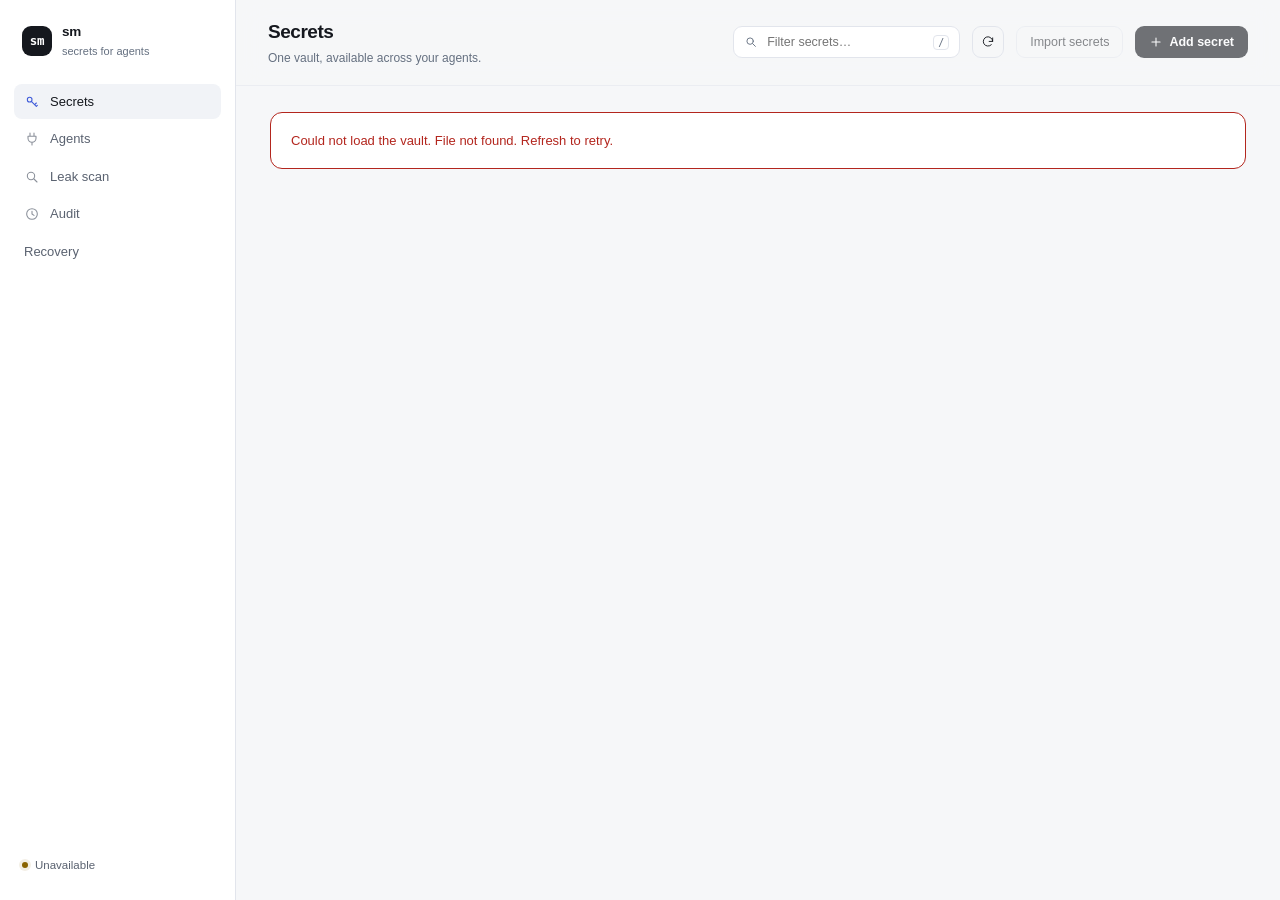
==== internal/uiserver/ui/index.html @ 0ff7f7df "Add editable import review, safe conflicts, group management and local recovery - import review edit" ====
<!doctype html>
<html lang="en">
<head>
<meta charset="utf-8">
<meta name="viewport" content="width=device-width, initial-scale=1">
<meta name="color-scheme" content="dark light">
<meta name="theme-color" media="(prefers-color-scheme: light)" content="#f6f7f9">
<meta name="theme-color" media="(prefers-color-scheme: dark)" content="#0b0d11">
<meta name="description" content="sm — local secrets for AI agents">
<title>sm — secrets for agents</title>
<style>
  :root {
    color-scheme: dark light;
    --bg: #0b0d11;
    --bg-elev: #0f1217;
    --panel: #12151b;
    --panel-2: #171b23;
    --line: #232936;
    --line-soft: #1a1f29;
    --text: #e8ebf1;
    --text-2: #a3abb9;
    --text-3: #8792a3;
    --accent: #9db7ff;
    --accent-soft: rgba(157, 183, 255, .10);
    --ink: #eef1f6;
    --ink-text: #0b0d11;
    --ok: #6fcf97;
    --ok-soft: rgba(111, 207, 151, .12);
    --warn: #e5c07b;
    --warn-soft: rgba(229, 192, 123, .12);
    --err: #ef8b8b;
    --err-soft: rgba(239, 139, 139, .12);
    --shadow: 0 28px 90px rgba(0, 0, 0, .5);
    --shadow-menu: 0 10px 28px rgba(0, 0, 0, .45);
    --radius-lg: 16px;
    --radius-md: 10px;
    --radius-sm: 7px;
    --sans: -apple-system, BlinkMacSystemFont, "SF Pro Text", "Segoe UI", Inter, sans-serif;
    --mono: ui-monospace, "SF Mono", SFMono-Regular, Menlo, monospace;
  }
  @media (prefers-color-scheme: light) {
    :root {
      --bg: #f6f7f9;
      --bg-elev: #ffffff;
      --panel: #ffffff;
      --panel-2: #f1f3f7;
      --line: #e2e5ec;
      --line-soft: #ebedf2;
      --text: #15181e;
      --text-2: #5a6270;
      --text-3: #657080;
      --accent: #3f5bd9;
      --accent-soft: rgba(63, 91, 217, .08);
      --ink: #15181e;
      --ink-text: #ffffff;
      --ok: #1c7c48;
      --ok-soft: rgba(28, 124, 72, .10);
      --warn: #8a6400;
      --warn-soft: rgba(138, 100, 0, .10);
      --err: #b3261e;
      --err-soft: rgba(179, 38, 30, .08);
      --shadow: 0 28px 90px rgba(15, 23, 42, .16);
      --shadow-menu: 0 8px 22px rgba(15, 23, 42, .12);
    }
  }
  * { box-sizing: border-box; }
  [hidden] { display: none !important; }
  html, body { height: 100%; }
  body {
    margin: 0;
    background: var(--bg);
    color: var(--text);
    font: 13px/1.5 var(--sans);
    -webkit-font-smoothing: antialiased;
    text-rendering: optimizeLegibility;
  }
  button, input, select { font: inherit; }
  :focus-visible { outline: 2px solid var(--accent); outline-offset: 2px; border-radius: 6px; }
  .skip {
    position: fixed; left: 12px; top: -48px; z-index: 100;
    background: var(--ink); color: var(--ink-text); padding: 8px 12px; border-radius: 8px;
    font-size: 12px; text-decoration: none; transition: top .15s ease;
  }
  .skip:focus { top: 12px; }

  /* shell */
  .app { display: grid; grid-template-columns: 236px minmax(0, 1fr); min-height: 100dvh; }
  .rail {
    position: sticky; top: 0; height: 100dvh;
    display: flex; flex-direction: column; gap: 22px;
    padding: 20px 14px; border-right: 1px solid var(--line);
    background: var(--bg-elev);
  }
  .brand { display: flex; align-items: center; gap: 10px; padding: 2px 8px; }
  .mark {
    width: 30px; height: 30px; border-radius: 9px; flex: none;
    background: var(--ink); color: var(--ink-text);
    display: grid; place-items: center; font: 600 12.5px/1 var(--mono); letter-spacing: -0.02em;
  }
  .brand-name { font-size: 13.5px; font-weight: 600; letter-spacing: -0.015em; }
  .brand-sub { margin-top: 1px; font-size: 11px; color: var(--text-3); }
  nav { display: flex; flex-direction: column; gap: 2px; }
  .nav-item {
    display: flex; align-items: center; gap: 10px; width: 100%;
    padding: 8px 10px; border: 0; border-radius: 8px;
    background: transparent; color: var(--text-2);
    font-size: 13px; text-align: left; cursor: pointer;
    transition: background .14s ease, color .14s ease;
  }
  .nav-item svg { width: 16px; height: 16px; flex: none; opacity: .7; }
  .nav-item:hover { background: var(--panel-2); color: var(--text); }
  .nav-item.active { background: var(--panel-2); color: var(--text); }
  .nav-item.active svg { opacity: 1; color: var(--accent); }
  .nav-count { margin-left: auto; font: 10.5px var(--mono); color: var(--text-3); font-variant-numeric: tabular-nums; }
  .rail-foot { margin-top: auto; display: flex; flex-direction: column; gap: 6px; padding: 0 8px; }
  .status-line { display: flex; align-items: center; gap: 7px; font-size: 11.5px; color: var(--text-2); }
  .dot { width: 6px; height: 6px; border-radius: 50%; flex: none; }
  .dot.ok { background: var(--ok); box-shadow: 0 0 0 3px var(--ok-soft); }
  .dot.warn { background: var(--warn); box-shadow: 0 0 0 3px var(--warn-soft); }
  .path { font: 10.5px var(--mono); color: var(--text-3); overflow: hidden; text-overflow: ellipsis; white-space: nowrap; }

  .main { min-width: 0; display: flex; flex-direction: column; }
  .topbar {
    position: sticky; top: 0; z-index: 20;
    display: flex; align-items: center; gap: 12px;
    padding: 18px 32px; border-bottom: 1px solid var(--line-soft);
    background: rgba(11, 13, 17, .82); backdrop-filter: blur(14px);
  }
  @media (prefers-color-scheme: light) {
    .topbar { background: rgba(246, 247, 249, .86); }
  }
  .headings h1 { margin: 0; font-size: 19px; font-weight: 650; letter-spacing: -0.025em; }
  .headings p { margin: 2px 0 0; font-size: 12px; color: var(--text-3); }
  .spacer { flex: 1; }
  .search {
    display: flex; align-items: center; gap: 7px;
    min-width: 200px; height: 32px; padding: 0 10px;
    border: 1px solid var(--line); border-radius: 9px; background: var(--panel);
    color: var(--text-3);
  }
  .search svg { width: 14px; height: 14px; flex: none; }
  .search input { width: 100%; border: 0; outline: none; background: transparent; color: var(--text); font-size: 12.5px; }
  .search kbd {
    font: 10px var(--mono); color: var(--text-3);
    border: 1px solid var(--line); border-radius: 4px; padding: 1px 4px;
  }
  .btn {
    display: inline-flex; align-items: center; justify-content: center; gap: 6px;
    height: 32px; padding: 0 13px;
    border: 1px solid var(--line); border-radius: 9px;
    background: var(--panel); color: var(--text);
    font-size: 12.5px; font-weight: 500; white-space: nowrap; cursor: pointer;
    transition: background .14s ease, border-color .14s ease, opacity .14s ease, transform .06s ease;
  }
  .btn svg { width: 14px; height: 14px; }
  .btn:hover { border-color: var(--text-3); }
  .btn:active { transform: translateY(1px); }
  .btn.primary { background: var(--ink); color: var(--ink-text); border-color: transparent; font-weight: 600; }
  .btn.primary:hover { opacity: .9; border-color: transparent; }
  .btn.ghost { background: transparent; }
  .btn.small { height: 26px; padding: 0 9px; font-size: 11.5px; border-radius: 7px; }
  .btn.icon { width: 32px; padding: 0; }
  .btn:disabled { opacity: .5; cursor: default; transform: none; }
  .btn.primary:disabled { opacity: .6; }

  .view { width: 100%; max-width: 1040px; margin: 0 auto; padding: 26px 32px 64px; }

  /* secrets */
  .list {
    list-style: none; margin: 0; padding: 0;
    display: flex; flex-direction: column;
    border: 1px solid var(--line); border-radius: var(--radius-lg);
    background: var(--panel);
  }
  .list > :first-child { border-top-left-radius: var(--radius-lg); border-top-right-radius: var(--radius-lg); }
  .list > :last-child { border-bottom-left-radius: var(--radius-lg); border-bottom-right-radius: var(--radius-lg); }
  .secret {
    display: grid; grid-template-columns: 8px minmax(0, 1fr) auto auto;
    align-items: center; gap: 14px;
    padding: 12px 16px; border-bottom: 1px solid var(--line-soft);
    transition: background .12s ease;
  }
  .secret:last-child { border-bottom: 0; }
  .secret:hover { background: var(--panel-2); }
  .secret-main { min-width: 0; }
  .secret-name {
    font: 500 12.5px var(--mono); letter-spacing: -0.01em;
    overflow: hidden; text-overflow: ellipsis; white-space: nowrap;
  }
  .chips { display: flex; gap: 6px; }
  .chip {
    display: inline-flex; align-items: center; height: 20px; padding: 0 7px;
    border: 1px solid var(--line); border-radius: 6px;
    font-size: 10.5px; color: var(--text-2); white-space: nowrap;
  }
  .chip.transport { font-family: var(--mono); }
  .chip.warn { color: var(--warn); border-color: var(--warn); background: var(--warn-soft); }
  .row-menu { position: relative; justify-self: end; }
  .row-menu > summary {
    display: grid; place-items: center; width: 26px; height: 26px;
    border: 1px solid transparent; border-radius: 7px;
    color: var(--text-3); cursor: pointer; list-style: none;
  }
  .row-menu > summary::-webkit-details-marker { display: none; }
  .row-menu > summary:hover, .row-menu[open] > summary {
    color: var(--text); border-color: var(--line); background: var(--panel);
  }
  .row-menu > summary:focus-visible { outline: 2px solid var(--accent); outline-offset: 2px; }
  .row-menu .menu {
    position: absolute; right: 0; top: calc(100% + 6px); z-index: 5;
    display: flex; flex-direction: column; min-width: 176px; padding: 4px;
    background: var(--panel); border: 1px solid var(--line);
    border-radius: 10px; box-shadow: var(--shadow-menu);
  }
  .row-menu .menu button {
    padding: 7px 10px; border: 0; border-radius: 6px; text-align: left;
    background: transparent; color: var(--text); font-size: 12.5px; cursor: pointer;
  }
  .row-menu .menu button:hover { background: var(--panel-2); }
  .row-menu .menu button:focus-visible { outline: 2px solid var(--accent); outline-offset: -2px; }

  /* empty states */
  .empty {
    border: 1px dashed var(--line); border-radius: var(--radius-lg);
    padding: 56px 24px; text-align: center; color: var(--text-2);
    background: color-mix(in srgb, var(--panel) 50%, transparent);
  }
  .empty svg { width: 30px; height: 30px; color: var(--text-3); margin-bottom: 12px; }
  .empty h2 { margin: 0 0 6px; font-size: 15px; letter-spacing: -0.015em; color: var(--text); }
  .empty p { max-width: 46ch; margin: 0 auto 16px; font-size: 12.5px; color: var(--text-3); }
  .empty code {
    display: inline-block; padding: 6px 10px;
    font: 11.5px var(--mono); color: var(--text-2);
    background: var(--panel-2); border: 1px solid var(--line); border-radius: 7px;
  }
  .empty .btn { margin-left: 8px; }
  .empty-inline { padding: 28px 20px; text-align: center; }
  .empty-inline h3 { margin: 0 0 4px; font-size: 13px; }
  .empty-inline p { margin: 0; font-size: 12px; color: var(--text-3); }

  /* panels (agents / scan) */
  .panel { border: 1px solid var(--line); border-radius: var(--radius-lg); background: var(--panel); overflow: hidden; }
  .panel-head { display: flex; align-items: flex-start; gap: 16px; padding: 18px 20px; border-bottom: 1px solid var(--line-soft); }
  .panel-head h2 { margin: 0; font-size: 14px; letter-spacing: -0.015em; }
  .panel-head p { max-width: 56ch; margin: 3px 0 0; font-size: 12px; color: var(--text-3); }
  .panel-head .right { margin-left: auto; display: flex; align-items: center; gap: 8px; }
  .agent { display: flex; align-items: center; gap: 12px; padding: 12px 20px; border-bottom: 1px solid var(--line-soft); }
  .agent:last-child { border-bottom: 0; }
  .agent-mark {
    width: 28px; height: 28px; border-radius: 8px; flex: none;
    display: grid; place-items: center;
    background: var(--panel-2); border: 1px solid var(--line);
    font: 600 10.5px var(--mono); color: var(--text-2);
  }
  .agent-mark.logo { border-color: transparent; }
  .agent-mark.logo svg { width: 15px; height: 15px; display: block; }
  .agent-name { font: 500 12.5px var(--mono); }
  .agent-detail { margin-top: 1px; font-size: 11.5px; color: var(--text-3); }
  .agent-status { margin-left: auto; font-size: 11.5px; color: var(--text-3); }
  .agent-status.ok { color: var(--ok); }
  .agent-status.err { color: var(--err); }

  .scan-controls { display: flex; align-items: center; gap: 14px; padding: 16px 20px; }
  .switch { display: inline-flex; align-items: center; gap: 8px; font-size: 12px; color: var(--text-2); cursor: pointer; }
  .switch input { accent-color: var(--accent); }
  .hint { font-size: 11.5px; color: var(--text-3); }
  .scan-controls .btn { margin-left: auto; }
  .scan-out {
    margin: 0 20px 20px; padding: 14px 16px; max-height: 420px; overflow: auto;
    background: var(--bg); border: 1px solid var(--line); border-radius: var(--radius-md);
    font: 11.5px/1.6 var(--mono); color: var(--text-2); white-space: pre-wrap;
  }
  .badge { font-size: 10.5px; padding: 1px 7px; border-radius: 6px; border: 1px solid var(--line); color: var(--text-3); }
  .badge.ok { color: var(--ok); border-color: var(--ok); background: var(--ok-soft); }
  .badge.err { color: var(--err); border-color: var(--err); background: var(--err-soft); }

  /* audit */
  .audit { border: 1px solid var(--line); border-radius: var(--radius-lg); background: var(--panel); overflow: hidden; }
  .audit-row {
    display: grid; grid-template-columns: 62px 76px minmax(110px, .7fr) minmax(0, 1.5fr); gap: 14px;
    align-items: center; padding: 11px 16px; border-bottom: 1px solid var(--line-soft);
  }
  .audit-row:last-child { border-bottom: 0; }
  .audit-head {
    display: grid; grid-template-columns: 62px 76px minmax(110px, .7fr) minmax(0, 1.5fr); gap: 14px;
    padding: 9px 16px; border-bottom: 1px solid var(--line-soft);
    font: 600 10px var(--mono); letter-spacing: .05em; text-transform: uppercase; color: var(--text-3);
  }
  .audit-time { font: 10.5px var(--mono); color: var(--text-3); }
  .audit-action { font: 10.5px var(--mono); color: var(--text-2); }
  .audit-secrets { font: 11px var(--mono); color: var(--text); overflow: hidden; text-overflow: ellipsis; white-space: nowrap; }
  .audit-cmd { font: 11.5px var(--mono); color: var(--text-2); overflow: hidden; text-overflow: ellipsis; white-space: nowrap; }

  /* sheet */
  .scrim { position: fixed; inset: 0; z-index: 40; background: rgba(4, 6, 10, .55); backdrop-filter: blur(2px); opacity: 0; transition: opacity .18s ease; }
  .scrim.open { opacity: 1; }
  .sheet {
    overscroll-behavior: contain;
    position: fixed; top: 0; right: 0; bottom: 0; z-index: 50;
    width: min(430px, 100vw);
    display: flex; flex-direction: column;
    background: var(--bg-elev); border-left: 1px solid var(--line);
    box-shadow: var(--shadow);
    transform: translateX(100%);
    transition: transform .22s cubic-bezier(.2, .8, .2, 1);
  }
  .sheet.open { transform: translateX(0); }
  .sheet-head { display: flex; align-items: flex-start; gap: 12px; padding: 22px 24px 16px; border-bottom: 1px solid var(--line-soft); }
  .sheet-head h2 { margin: 0; font-size: 16px; letter-spacing: -0.02em; }
  .sheet-head p { margin: 3px 0 0; font-size: 12px; color: var(--text-3); }
  .sheet-head .btn { margin-left: auto; }
  form { display: flex; flex-direction: column; gap: 16px; padding: 20px 24px; overflow: auto; }
  #secretForm { flex: 1; min-height: 0; padding: 0; gap: 0; overflow: hidden; }
  .sheet-body { flex: 1; min-height: 0; overflow: auto; overscroll-behavior: contain; display: flex; flex-direction: column; gap: 16px; padding: 20px 24px; }
  #secretForm .sheet-foot { flex: none; padding: 16px 24px; border-top: 1px solid var(--line-soft); }
  #view-recovery form .btn { align-self: flex-start; }
  .field { display: flex; flex-direction: column; gap: 6px; font-size: 11.5px; color: var(--text-2); }
  .field input, .field select {
    height: 34px; padding: 0 10px; outline: none;
    background: var(--panel); border: 1px solid var(--line); border-radius: var(--radius-md);
    color: var(--text);
  }
  .field textarea { min-height: 180px; resize: vertical; padding: 10px; background: var(--panel); color: var(--text); border: 1px solid var(--line); border-radius: 10px; font: 12px/1.6 var(--mono); }
  .notice { margin-bottom: 18px; padding: 18px 20px; border: 1px solid var(--line); border-radius: 12px; background: var(--panel); }
  .notice h2 { margin: 0 0 6px; font-size: 16px; }
  .notice p { max-width: 65ch; margin: 0 0 12px; color: var(--text-2); }
  .notice.error { border-color: var(--err); color: var(--err); }
  .import-options { display: flex; flex-direction: column; gap: 8px; max-height: 280px; overflow: auto; }
  .detect-row {
    display: grid; grid-template-columns: auto minmax(0, 1fr) auto;
    align-items: start; gap: 4px 10px;
    padding: 9px 10px; border: 1px solid var(--line-soft); border-radius: 8px;
  }
  .detect-row input[type="checkbox"] { margin-top: 3px; }
  .detect-main { display: flex; flex-direction: column; gap: 1px; min-width: 0; }
  .detect-name-input {
    width: 100%; margin-left: -5px; padding: 2px 5px;
    border: 1px solid transparent; border-radius: 6px;
    background: transparent; color: var(--text);
    font: 500 12px var(--mono);
  }
  .detect-name-input:hover:not(:disabled) { border-color: var(--line-soft); }
  .detect-name-input:focus { outline: none; border-color: var(--accent); background: var(--panel); }
  .detect-name-input:disabled { color: var(--text-2); cursor: default; }
  .detect-meta { display: flex; align-items: center; gap: 6px; min-width: 0; flex-wrap: wrap; }
  .detect-value {
    font: 11px var(--mono); color: var(--text-2);
    overflow: hidden; text-overflow: ellipsis; white-space: nowrap; max-width: 260px;
  }
  .detect-reveal {
    display: grid; place-items: center; width: 20px; height: 20px;
    border: 0; border-radius: 5px; background: transparent; color: var(--text-3); cursor: pointer;
  }
  .detect-reveal:hover { color: var(--text); background: var(--panel-2); }
  .detect-reveal:focus-visible { outline: 2px solid var(--accent); outline-offset: 1px; }
  .detect-source { font: 10.5px var(--mono); color: var(--text-3); }
  .detect-source::before { content: "·"; margin-right: 6px; }
  .detect-chips { display: flex; gap: 6px; flex-wrap: wrap; justify-content: flex-end; }
  .detect-chips { display: flex; gap: 6px; flex-wrap: wrap; margin-left: auto; }
  .detect-row.existing { opacity: .55; }
  .detect-empty { margin: 0; }
  .sr-only { position: absolute; width: 1px; height: 1px; padding: 0; margin: -1px; overflow: hidden; clip: rect(0 0 0 0); white-space: nowrap; border: 0; }
  .file-drop {
    display: flex; align-items: center; gap: 10px; flex-wrap: wrap;
    padding: 10px 12px; border: 1px dashed var(--line); border-radius: 10px;
    background: var(--panel-2);
    transition: border-color .12s ease, background .12s ease;
  }
  .file-drop.dragover { border-color: var(--accent); background: var(--accent-soft); }
  .file-drop .file-name {
    flex: 1; min-width: 0; font: 11.5px var(--mono); color: var(--text-2);
    overflow: hidden; text-overflow: ellipsis; white-space: nowrap;
  }
  .file-drop .file-clear { margin-left: auto; }
  #sheet[data-mode="import"] { width: min(680px, 100vw); }
  #sheet[data-mode="import"] .import-options { max-height: none; overflow: visible; }
  .review-entry { padding: 16px; border: 1px solid var(--line); border-radius: 10px; background: var(--panel); }
  .review-entry-head, .review-toolbar { display: flex; flex-wrap: wrap; align-items: center; gap: 8px; margin-bottom: 12px; }
  .review-entry-head .hint { margin: 0; flex: 1; }
  .review-entry-head input { margin: 0; }
  .review-fields { display: grid; grid-template-columns: minmax(0, 1fr) minmax(0, 1fr); gap: 12px; }
  .review-fields .field { min-width: 0; align-items: stretch; font: 12px var(--sans); }
  .review-fields .field input, .review-fields .field select { width: 100%; min-width: 0; }
  .review-fields .review-value-field .btn { align-self: flex-end; }
  .review-value-field { grid-column: 1 / -1; }
  .review-warning { border-left: 2px solid var(--warn); padding: 8px 12px; margin: 8px 0; color: var(--text-2); font-size: 12px; }
  .review-conflict { font-size: 11.5px; color: var(--text-2); }
  .review-conflict[data-status="different"], .review-conflict[data-status="unavailable"] { color: var(--warn); }
  @media (max-width: 640px) { .review-fields { grid-template-columns: minmax(0, 1fr); } }
  .import-options label { display: flex; align-items: center; gap: 8px; overflow-wrap: anywhere; font-family: var(--mono); font-size: 12px; }
  .agent > div:nth-child(2) { min-width: 0; flex: 1; }
  .agent-detail { overflow-wrap: anywhere; }
  .secret-groups { display: flex; flex-direction: column; gap: 22px; }
  .secret-group { display: flex; flex-direction: column; }
  .group-head { display: flex; align-items: center; gap: 8px; padding: 0 2px 9px; }
  .group-head h2 { margin: 0; font: 600 10.5px var(--mono); letter-spacing: .08em; text-transform: uppercase; color: var(--text-2); }
  .group-count { font: 10px var(--mono); color: var(--text-3); border: 1px solid var(--line-soft); border-radius: 999px; padding: 0 6px; line-height: 16px; }
  .group-add {
    margin-left: auto; display: grid; place-items: center; width: 22px; height: 22px;
    border: 1px solid transparent; border-radius: 6px; background: transparent;
    color: var(--text-3); cursor: pointer;
  }
  .group-add:hover { color: var(--text); border-color: var(--line); background: var(--panel); }
  .group-add:focus-visible { outline: 2px solid var(--accent); outline-offset: 2px; }
  .sheet-foot { flex-wrap: wrap; }
  .muted { color: var(--text-3); }
  button, a { touch-action: manipulation; -webkit-tap-highlight-color: transparent; }
  .search:focus-within { outline: 2px solid var(--accent); outline-offset: 2px; }
  @media (min-width: 901px) and (max-width: 1200px) {
    .topbar { flex-wrap: wrap; gap: 10px; padding: 18px 24px; }
    .headings { flex-basis: 100%; }
    .search { flex: 1; min-width: 100px; }
  }
  .field input:focus, .field select:focus { border-color: var(--accent); box-shadow: 0 0 0 3px var(--accent-soft); }
  .field small { font-size: 10.5px; color: var(--text-3); }
  .row2 { display: grid; grid-template-columns: 1fr 1fr; gap: 12px; }
  .seg { display: flex; gap: 3px; padding: 3px; background: var(--panel-2); border: 1px solid var(--line); border-radius: var(--radius-md); }
  .seg-btn {
    flex: 1; padding: 5px 8px; border: 0; border-radius: 6px;
    background: transparent; color: var(--text-3); font-size: 12px; cursor: pointer;
    transition: background .12s ease, color .12s ease;
  }
  .seg-btn:hover { color: var(--text-2); }
  .seg-btn.active { background: var(--panel); color: var(--text); }
  .seg-btn:disabled { opacity: .35; cursor: default; }
  .form-error { margin: 0; color: var(--err); font-size: 12px; }
  .sheet-foot { display: flex; align-items: center; flex-wrap: wrap; gap: 8px; padding-top: 2px; }
  .foot-actions { display: flex; gap: 8px; margin-left: auto; }
  .scope-pick { margin-right: auto; display: flex; align-items: center; gap: 8px; font-size: 11.5px; color: var(--text-3); }
  .scope-pick select {
    height: 30px; padding: 0 8px; border: 1px solid var(--line); border-radius: 8px;
    background: var(--panel); color: var(--text); font-size: 12px;
  }
  .scope-note { font-size: 10.5px; color: var(--text-3); }
  .value-head { display: flex; align-items: center; justify-content: space-between; gap: 12px; margin-bottom: 8px; }
  .group-pick { display: flex; flex-direction: column; gap: 12px; }
  .combo { position: relative; }
  .combo input { width: 100%; padding-right: 32px; }
  .combo-caret { position: absolute; right: 10px; top: 50%; transform: translateY(-50%); display: flex; color: var(--text-3); pointer-events: none; }
  .combo-caret svg { transition: transform .15s ease; }
  .combo.open .combo-caret svg { transform: rotate(180deg); }
  .combo-menu {
    position: absolute; left: 0; right: 0; top: calc(100% + 5px); z-index: 6;
    max-height: 210px; overflow: auto; padding: 4px;
    background: var(--panel); border: 1px solid var(--line); border-radius: 10px;
    box-shadow: var(--shadow-menu);
  }
  .combo.up .combo-menu { top: auto; bottom: calc(100% + 5px); }
  .combo-item {
    display: block; width: 100%; padding: 7px 9px; text-align: left;
    border: 0; border-radius: 6px; background: transparent;
    color: var(--text); font-size: 12.5px; cursor: pointer;
    white-space: nowrap; overflow: hidden; text-overflow: ellipsis;
  }
  .combo-item:hover, .combo-item.active { background: var(--panel-2); }
  .combo-item.create { color: var(--text-2); }
  .combo-item.create::before { content: "+ "; color: var(--text-3); }
  .combo-item[aria-selected="true"] { font-weight: 600; }
  .flabel { font: 600 10.5px var(--mono); letter-spacing: .06em; text-transform: uppercase; color: var(--text-3); }
  .seg.mini { padding: 2px; border-radius: 8px; }
  .seg.mini .seg-btn { flex: none; padding: 3px 10px; font-size: 11px; border-radius: 6px; }
  .seg.inline { align-self: flex-start; width: auto; }
  .seg.inline .seg-btn { flex: none; padding: 4px 12px; }
  .input-row { position: relative; }
  .input-row input { width: 100%; padding-right: 38px; }
  .reveal {
    position: absolute; right: 4px; top: 50%; transform: translateY(-50%);
    width: 28px; height: 28px; display: grid; place-items: center;
    border: 0; border-radius: 6px; background: transparent; color: var(--text-3); cursor: pointer;
  }
  .reveal:hover { color: var(--text); background: var(--panel-2); }
  .reveal:focus-visible { outline: 2px solid var(--accent); outline-offset: 1px; }
  .field small.ok { color: var(--ok); }
  .rotate-name { margin: 0; padding: 10px 12px; border: 1px solid var(--line); border-radius: var(--radius-md); background: var(--panel-2); font: 12px var(--mono); color: var(--text-2); }
  .kind-row { margin-top: 10px; display: flex; flex-direction: column; gap: 6px; }
  .kind-row small { font-size: 10.5px; color: var(--text-3); }
  .config-block { padding: 14px 16px; border: 1px solid var(--line-soft); border-radius: 12px; background: var(--panel); }
  .config-block h3 { margin: 0; font: 600 12px var(--mono); }
  .config-files { margin: 6px 0 0; font-size: 11px; color: var(--text-3); overflow-wrap: anywhere; }
  .config-code { margin: 10px 0 0; padding: 12px 14px; overflow: auto; background: var(--panel-2); border: 1px solid var(--line-soft); border-radius: 10px; }
  .config-code code { font: 11px/1.55 var(--mono); color: var(--text-1); white-space: pre-wrap; overflow-wrap: anywhere; }
  .config-block .btn { margin-top: 10px; }

  /* toasts + skeleton */
  .toasts { position: fixed; left: 50%; bottom: 22px; z-index: 60; display: flex; flex-direction: column; align-items: center; gap: 8px; transform: translateX(-50%); }
  .toast {
    padding: 8px 14px; border: 1px solid var(--line); border-radius: 9px;
    background: var(--panel); color: var(--text); font-size: 12px;
    opacity: 0; transform: translateY(8px);
    transition: opacity .16s ease, transform .16s ease;
  }
  .toast.in { opacity: 1; transform: translateY(0); }
  .skeleton { display: grid; grid-template-columns: 8px minmax(0, 1fr) auto; gap: 14px; align-items: center; padding: 15px 16px; border-bottom: 1px solid var(--line-soft); }
  .skeleton:last-child { border-bottom: 0; }
  .sk-bar { height: 9px; border-radius: 5px; background: var(--panel-2); animation: pulse 1.4s ease-in-out infinite; }
  .sk-bar.short { width: 40%; }
  @keyframes pulse { 50% { opacity: .45; } }

  @media (prefers-reduced-motion: reduce) {
    *, *::before, *::after { transition: none !important; animation: none !important; }
  }

  /* responsive */
  @media (max-width: 900px) {
    .app { grid-template-columns: 1fr; }
    .rail {
      position: sticky; top: 0; z-index: 30; height: auto;
      flex-direction: row; align-items: center; gap: 12px;
      padding: 10px 14px; border-right: 0; border-bottom: 1px solid var(--line);
      overflow-x: auto;
    }
    .brand { padding: 0; }
    .brand-sub, .rail-foot { display: none; }
    nav { flex-direction: row; gap: 4px; }
    .nav-item { white-space: nowrap; padding: 7px 9px; }
    .nav-count { display: none; }
    .topbar { flex-wrap: wrap; padding: 14px 16px; }
    .headings { flex: 1 1 100%; }
    .search { order: 3; width: 100%; }
    .view { padding: 18px 16px 48px; }
  }
  @media (max-width: 640px) {
    .rail { gap: 8px; padding: 10px 12px; }
    .rail .brand > div:not(.mark) { display: none; }
    nav { flex: 1; min-width: 0; justify-content: space-between; gap: 0; }
    .nav-item { font-size: 11.5px; gap: 4px; padding: 7px 6px; }
    .nav-item svg { width: 14px; height: 14px; }
    .secret { grid-template-columns: 8px minmax(0, 1fr) auto; padding: 12px 14px; }
    .chips { grid-column: 2; flex-wrap: wrap; }
    .row-menu { grid-column: 3; grid-row: 1 / 3; }
    .row-menu > summary { width: 36px; height: 36px; }
    .group-add { width: 30px; height: 30px; }
    .detect-row { grid-template-columns: auto minmax(0, 1fr); }
    .detect-chips { grid-column: 2; justify-content: flex-start; }
    .agent { flex-wrap: wrap; }
    .agent-status { margin-left: 40px; }
    .scan-controls { flex-wrap: wrap; }
    .scan-controls .hint { flex-basis: 100%; }
    .btn, .btn.small, .btn.icon { min-height: 44px; }
    .field input, .field select { min-height: 44px; font-size: 16px; }
    .scope-pick { width: 100%; margin-right: 0; }
    .scope-pick select { min-height: 40px; font-size: 15px; }
    .foot-actions { margin-left: 0; width: 100%; justify-content: flex-end; }
    .audit-row { grid-template-columns: 60px 70px minmax(0, 1fr); }
    .audit-head { grid-template-columns: 60px 70px minmax(0, 1fr); }
    .audit-head span:last-child, .audit-cmd { display: none; }
    .row2 { grid-template-columns: 1fr; }
    .search kbd { display: none; }
  }
</style>
</head>
<body>
<a class="skip" href="#main">Skip to content</a>

<div class="app">
  <aside class="rail">
    <div class="brand">
      <div class="mark">sm</div>
      <div>
        <div class="brand-name">sm</div>
        <div class="brand-sub">secrets for agents</div>
      </div>
    </div>

    <nav aria-label="Sections">
      <button class="nav-item active" data-view="secrets">
        <svg viewBox="0 0 24 24" fill="none" stroke="currentColor" stroke-width="1.6" stroke-linecap="round" stroke-linejoin="round" aria-hidden="true"><circle cx="8.5" cy="8.5" r="3.5"/><path d="m11 11 7.5 7.5M16 16l2.5-2.5M18.5 18.5 20 17"/></svg>
        Secrets <span class="nav-count" id="navCount"></span>
      </button>
      <button class="nav-item" data-view="agents">
        <svg viewBox="0 0 24 24" fill="none" stroke="currentColor" stroke-width="1.6" stroke-linecap="round" stroke-linejoin="round" aria-hidden="true"><path d="M9 3v5M15 3v5M6 8h12v3a6 6 0 0 1-12 0V8ZM12 17v4"/></svg>
        Agents <span class="nav-count" id="navAgents"></span>
      </button>
      <button class="nav-item" data-view="scan">
        <svg viewBox="0 0 24 24" fill="none" stroke="currentColor" stroke-width="1.6" stroke-linecap="round" stroke-linejoin="round" aria-hidden="true"><circle cx="10.5" cy="10.5" r="5.5"/><path d="m15 15 4.5 4.5"/></svg>
        Leak scan
      </button>
      <button class="nav-item" data-view="audit">
        <svg viewBox="0 0 24 24" fill="none" stroke="currentColor" stroke-width="1.6" stroke-linecap="round" stroke-linejoin="round" aria-hidden="true"><circle cx="12" cy="12" r="8"/><path d="M12 8v4l3 2"/></svg>
        Audit
      </button>
      <button class="nav-item" data-view="recovery">Recovery</button>
    </nav>

    <div class="rail-foot">
      <div class="status-line"><span class="dot ok" id="vaultDot"></span><span id="vaultState">connecting…</span></div>
      <div class="path" id="vaultPath" title=""></div>
    </div>
  </aside>

  <main class="main" id="main">
    <header class="topbar">
      <div class="headings">
        <h1 id="viewTitle">Secrets</h1>
        <p id="viewSub">One vault, available across your agents.</p>
      </div>
      <div class="spacer"></div>
      <div class="search" id="searchWrap">
        <svg viewBox="0 0 24 24" fill="none" stroke="currentColor" stroke-width="1.6" stroke-linecap="round" aria-hidden="true"><circle cx="10.5" cy="10.5" r="5.5"/><path d="m15 15 4.5 4.5"/></svg>
        <input id="filter" name="filter" placeholder="Filter secrets…" aria-label="Filter secrets" spellcheck="false" autocomplete="off">
        <kbd>/</kbd>
      </div>
      <button class="btn icon ghost" id="refresh" aria-label="Refresh" title="Refresh">
        <svg viewBox="0 0 24 24" fill="none" stroke="currentColor" stroke-width="1.6" stroke-linecap="round" stroke-linejoin="round" aria-hidden="true"><path d="M20 11a8 8 0 1 0-2.3 5.7M20 5v6h-6"/></svg>
      </button>
      <button class="btn ghost" id="importBtn" type="button">Import secrets</button>
      <button class="btn primary" id="addBtn">
        <svg viewBox="0 0 24 24" fill="none" stroke="currentColor" stroke-width="1.8" stroke-linecap="round" aria-hidden="true"><path d="M12 5v14M5 12h14"/></svg>
        Add secret
      </button>
    </header>

    <section class="view" id="view-secrets">
      <div class="notice" id="onboarding" hidden>
        <h2>Your agents, one vault.</h2>
        <p>Create your encrypted local vault, add credentials once, then configure your agents from the Agents tab. Nothing needs to go in each folder.</p>
        <button class="btn primary" id="initializeBtn" type="button">Create vault</button>
      </div>
      <div class="notice error" id="loadError" role="alert" hidden></div>
      <div class="secret-groups" id="secretList" aria-live="polite"></div>
      <div class="empty" id="secretsEmpty" hidden>
        <svg viewBox="0 0 24 24" fill="none" stroke="currentColor" stroke-width="1.3" stroke-linecap="round" stroke-linejoin="round" aria-hidden="true"><circle cx="12" cy="9" r="4"/><path d="M10.5 12.5 9.5 20h5l-1-7.5"/></svg>
        <h2>No secrets yet</h2>
        <p>Add your first secret — global secrets are available in every folder and to every agent.</p>
        <code>sm add --global AWS_ACCESS_KEY_ID</code>
        <button class="btn small" id="emptyAdd" type="button">Add secret</button>
        <button class="btn small ghost" id="emptyClear" type="button" hidden>Clear filter</button>
      </div>
    </section>

    <section class="view" id="view-agents" hidden>
      <div class="panel">
        <div class="panel-head">
          <div>
            <h2>Agent harnesses</h2>
            <p>Configure once, then reconnect or restart your agents. Status below checks configuration on disk, not a live connection. Credentials stay out of agent configs.</p>
          </div>
          <div class="right">
            <button class="btn ghost" id="manualBtn" type="button">Manual setup</button>
            <button class="btn" id="wireAll">Configure all</button>
          </div>
        </div>
        <div id="agentList"></div>
      </div>
    </section>

    <section class="view" id="view-scan" hidden>
      <div class="panel">
        <div class="panel-head">
          <div>
            <h2>Leak scan</h2>
            <p>Checks .env files, shell rc files, agent transcripts, MCP configs and git history for plaintext copies of vaulted secrets.</p>
          </div>
          <div class="right"><span class="badge" id="scanBadge" hidden></span></div>
        </div>
        <div class="scan-controls">
          <label class="switch"><input type="checkbox" name="history" id="history"> include git history</label>
          <span class="hint">runs locally · values are never printed</span>
          <button class="btn" id="scanBtn">Run scan</button>
        </div>
        <pre class="scan-out" id="scanResult" hidden></pre>
      </div>
    </section>

    <section class="view" id="view-audit" hidden>
      <p class="hint" id="auditNotice">Last 50 events. Entries record attempts, not proof of command success.</p>
      <div class="audit" id="auditList"></div>
      <div class="empty" id="auditEmpty" hidden>
        <h2>No activity yet</h2>
        <p>Run a command through <code>sm exec</code> or <code>secret_run</code> and it will appear here — names only.</p>
      </div>
    </section>

    <section class="view" id="view-recovery" hidden>
      <div class="notice">
        <h2>Your files, on your device</h2>
        <p>No account, telemetry, cloud sync, or model API is used. Recovery archives contain your global manifest and all vault values, encrypted with a passphrase you choose. Keep project reference manifests in their repositories.</p>
      </div>
      <div class="panel">
        <div class="panel-head"><div><h2>Create a recovery archive</h2><p>Use a unique passphrase of at least 12 characters. Save it separately from the archive.</p></div></div>
        <form id="backupForm">
          <label class="field">Recovery passphrase<input id="backupPassword" name="passphrase" type="password" autocomplete="new-password" minlength="12" required></label>
          <label class="field">Confirm passphrase<input id="backupConfirm" name="confirmation" type="password" autocomplete="new-password" required></label>
          <button class="btn primary" id="backupBtn" type="submit">Save encrypted archive</button>
          <p class="hint" id="backupStatus" role="status">Only encrypted bytes are downloaded. Nothing is uploaded to another machine.</p>
        </form>
      </div>
      <div class="panel" style="margin-top:24px">
        <div class="panel-head"><div><h2>Verify or restore</h2><p>Verification changes nothing. Restore only works before creating a vault on the destination Mac; existing vaults are never replaced.</p></div></div>
        <form id="restoreForm">
          <div class="field">
            <span>Recovery archive</span>
            <div class="file-drop" id="restoreDrop">
              <button class="btn small" id="restoreFileBtn" type="button">Choose encrypted archive</button>
              <input id="restoreFile" name="archive" type="file" accept=".age,application/octet-stream" class="sr-only" tabindex="-1">
              <span class="file-name" id="restoreFileName">No archive selected</span>
              <button class="btn small ghost file-clear" id="restoreFileClear" type="button" hidden>Clear</button>
            </div>
            <small>Encrypted .age archive. You can also drop it here.</small>
          </div>
          <label class="field">Recovery passphrase<input id="restorePassword" name="passphrase" type="password" autocomplete="off" required></label>
          <button class="btn" id="verifyBackupBtn" type="submit">Verify archive</button>
          <p class="hint" id="restoreStatus" role="status"></p>
          <button class="btn primary" id="restoreBtn" type="button" hidden>Restore into empty vault</button>
        </form>
      </div>
    </section>
  </main>
</div>

<div class="scrim" id="scrim" hidden></div>
<aside class="sheet" id="sheet" role="dialog" aria-modal="true" aria-labelledby="sheetTitle" hidden>
  <header class="sheet-head">
    <div>
      <h2 id="sheetTitle">Add secret</h2>
      <p id="sheetSub">Stored once in the vault. Agents receive it at runtime — never in their context.</p>
    </div>
    <button class="btn icon ghost" id="sheetClose" type="button" aria-label="Close">
      <svg viewBox="0 0 24 24" fill="none" stroke="currentColor" stroke-width="1.7" stroke-linecap="round" aria-hidden="true"><path d="m6 6 12 12M18 6 6 18"/></svg>
    </button>
  </header>

  <form id="secretForm" novalidate>
    <div class="sheet-body" id="sheetBody">
    <div id="nameRow">
      <label class="field">Name
        <input id="fName" name="name" placeholder="STRIPE_API_KEY" autocomplete="off" spellcheck="false" autocapitalize="characters">
        <small id="nameHint">Uppercase environment variable name — letters, digits, underscore.</small>
      </label>
    </div>
    <div id="rotateRow" hidden>
      <p class="rotate-name" id="rotateName"></p>
    </div>
    <div id="groupWrap" hidden>
      <label class="field">Group
        <div class="combo" id="groupCombo">
          <input id="fGroup" placeholder="stripe" autocomplete="off" spellcheck="false"
                 role="combobox" aria-expanded="false" aria-controls="groupMenu" aria-autocomplete="list" aria-label="Group">
          <span class="combo-caret" aria-hidden="true">
            <svg viewBox="0 0 24 24" width="13" height="13" fill="none" stroke="currentColor" stroke-width="1.8" stroke-linecap="round" stroke-linejoin="round"><path d="m6 9 6 6 6-6"/></svg>
          </span>
          <div class="combo-menu" id="groupMenu" role="listbox" aria-label="Groups" hidden></div>
        </div>
      </label>
    </div>

    <div id="valueHead" class="value-head">
      <span class="flabel">Value</span>
      <div class="seg mini" id="modeSeg" role="group" aria-label="Value source">
        <button class="seg-btn active" type="button" data-mode="value">Enter</button>
        <button class="seg-btn" type="button" data-mode="generate">Generate</button>
      </div>
    </div>

    <div id="valueWrap">
      <div class="field">
        <div class="input-row">
          <input id="fValue" name="value" type="password" autocomplete="new-password" placeholder="Enter or paste the value…" spellcheck="false" aria-label="Value">
          <button class="reveal" id="revealValue" type="button" aria-label="Show value" aria-pressed="false">
            <svg viewBox="0 0 24 24" width="15" height="15" fill="none" stroke="currentColor" stroke-width="1.6" stroke-linecap="round" stroke-linejoin="round" aria-hidden="true"><path d="M2.5 12s3.5-6 9.5-6 9.5 6 9.5 6-3.5 6-9.5 6-9.5-6-9.5-6Z"/><circle cx="12" cy="12" r="2.6"/></svg>
          </button>
        </div>
      </div>
      <div class="kind-row" id="kindRow">
        <div class="seg inline" id="kindSeg" role="group" aria-label="Value kind">
          <button class="seg-btn active" type="button" data-kind="secret">Secret</button>
          <button class="seg-btn" type="button" data-kind="config">Plain config</button>
        </div>
        <small id="kindHint">Stored as a credential — masked in captured output.</small>
      </div>
    </div>
    <div id="genWrap" hidden>
      <div class="row2">
        <label class="field">Character set
          <select id="fGenerateProfile" name="generateProfile">
            <option value="alnum">Alphanumeric</option>
            <option value="hex" selected>Hex</option>
          </select>
        </label>
        <label class="field">Length
          <input id="fGenerateLength" name="generateLength" type="number" inputmode="numeric" min="8" max="256" value="32">
        </label>
      </div>
      <p class="hint">8–256 characters. Generated locally and stored in the vault.</p>
    </div>

    <div id="addGroupRow" class="group-pick">
      <label class="field">Group
        <div class="combo up" id="groupComboAdd">
          <input id="fGroupAdd" placeholder="No group" autocomplete="off" spellcheck="false"
                 role="combobox" aria-expanded="false" aria-controls="groupMenuAdd" aria-autocomplete="list" aria-label="Group">
          <span class="combo-caret" aria-hidden="true">
            <svg viewBox="0 0 24 24" width="13" height="13" fill="none" stroke="currentColor" stroke-width="1.8" stroke-linecap="round" stroke-linejoin="round"><path d="m6 9 6 6 6-6"/></svg>
          </span>
          <div class="combo-menu" id="groupMenuAdd" role="listbox" aria-label="Groups" hidden></div>
        </div>
        <small>Optional. Type a new name to create a group.</small>
      </label>
    </div>

    <section id="bulkFields" hidden>
      <label class="field">Paste anything
        <textarea id="pasteData" spellcheck="false" autocomplete="off" placeholder="AWS_ACCESS_KEY_ID=AKIA…&#10;export STRIPE_API_KEY=sk_live_…&#10;modal token set --token-id … --token-secret … --profile=you"></textarea>
      </label>
      <div class="field">
        <span>Or load a file</span>
        <div class="file-drop" id="pasteDrop">
          <button class="btn small" id="pasteFileBtn" type="button">Choose file</button>
          <input id="pasteFile" name="file" type="file" accept=".env,.txt,text/plain" class="sr-only" tabindex="-1">
          <span class="file-name" id="pasteFileName">No file selected</span>
          <button class="btn small ghost file-clear" id="pasteFileClear" type="button" hidden>Clear</button>
        </div>
        <small>.env, .txt or plain text. You can also drop it here.</small>
      </div>
      <p class="hint">Parsed on this device, never sent to a model. Supports JSON, YAML, .env, setup commands, and labeled text. Review each name, value, group, and type before saving. Unknown values default to Secret.</p>
      <button class="btn" id="detectBtn" type="button">Detect</button>
      <div id="detectWarnings" role="status"></div>
      <p class="hint" id="reviewStatus" role="status" hidden></p>
      <div class="import-options" id="detectResults" aria-live="polite"></div>
    </section>

    <section id="configFields" hidden>
      <div id="configList" class="muted">Loading…</div>
    </section>

    <p class="form-error" id="formError" role="alert" hidden></p>
    </div>
    <footer class="sheet-foot">
      <label class="scope-pick" id="scopeRow" hidden>
        <span>Stored in</span>
        <select id="fScope" aria-label="Store in">
          <option value="global" selected>Global</option>
          <option value="project">This project</option>
        </select>
        <span class="scope-note" id="scopeNote" hidden>Project needs sm init</span>
      </label>
      <div class="foot-actions">
        <button class="btn ghost" type="button" id="discardBtn" hidden>Discard changes</button>
        <button class="btn ghost" type="button" id="cancelBtn">Cancel</button>
        <button class="btn primary" type="submit" id="saveBtn">Store secret</button>
      </div>
    </footer>
  </form>
</aside>

<div class="toasts" id="toasts" aria-live="polite"></div>

<script>
(() => {
  "use strict";

  // The server exchanges the bootstrap URL for an HttpOnly session cookie.
  // Remove the token immediately; refresh continues to work without JS storage.
  if (new URLSearchParams(location.search).has("token")) history.replaceState({}, "", "/" + location.hash);

  const $ = (id) => document.getElementById(id);
  const views = {
    recovery: ["Recovery", "Local encrypted backups. No cloud storage."],
    secrets: ["Secrets", "One vault, available across your agents."],
    agents: ["Agents", "Connect the MCP server to the harnesses on this Mac."],
    scan: ["Leak scan", "Find plaintext copies of the secrets in your vault."],
    audit: ["Audit", "Secret access and changes. Names only."],
  };
  const state = {
    data: null,
    agents: null,
    view: "secrets",
    filter: "",
    formMode: "value",
    kind: "secret",
    scope: "global",
    sheet: null,
    busy: false,
    opener: null,
  };

  // Brand marks for detected harnesses (Simple Icons / game-icons, rendered inline).
  const AGENT_LOGOS = {
    opencode: { bg: "#111214", path: "M22 24H2V0h20zM17 4.8H7v14.4h10z" },
    claude: {
      bg: "#D97757",
      path: "m4.7144 15.9555 4.7174-2.6471.079-.2307-.079-.1275h-.2307l-.7893-.0486-2.6956-.0729-2.3375-.0971-2.2646-.1214-.5707-.1215-.5343-.7042.0546-.3522.4797-.3218.686.0608 1.5179.1032 2.2767.1578 1.6514.0972 2.4468.255h.3886l.0546-.1579-.1336-.0971-.1032-.0972L6.973 9.8356l-2.55-1.6879-1.3356-.9714-.7225-.4918-.3643-.4614-.1578-1.0078.6557-.7225.8803.0607.2246.0607.8925.686 1.9064 1.4754 2.4893 1.8336.3643.3035.1457-.1032.0182-.0728-.164-.2733-1.3539-2.4467-1.445-2.4893-.6435-1.032-.17-.6194c-.0607-.255-.1032-.4674-.1032-.7285L6.287.1335 6.6997 0l.9957.1336.419.3642.6192 1.4147 1.0018 2.2282 1.5543 3.0296.4553.8985.2429.8318.091.255h.1579v-.1457l.1275-1.706.2368-2.0947.2307-2.6957.0789-.7589.3764-.9107.7468-.4918.5828.2793.4797.686-.0668.4433-.2853 1.8517-.5586 2.9021-.3643 1.9429h.2125l.2429-.2429.9835-1.3053 1.6514-2.0643.7286-.8196.85-.9046.5464-.4311h1.0321l.759 1.1293-.34 1.1657-1.0625 1.3478-.8804 1.1414-1.2628 1.7-.7893 1.36.0729.1093.1882-.0183 2.8535-.607 1.5421-.2794 1.8396-.3157.8318.3886.091.3946-.3278.8075-1.967.4857-2.3072.4614-3.4364.8136-.0425.0304.0486.0607 1.5482.1457.6618.0364h1.621l3.0175.2247.7892.522.4736.6376-.079.4857-1.2142.6193-1.6393-.3886-3.825-.9107-1.3113-.3279h-.1822v.1093l1.0929 1.0686 2.0035 1.8092 2.5075 2.3314.1275.5768-.3218.4554-.34-.0486-2.2039-1.6575-.85-.7468-1.9246-1.621h-.1275v.17l.4432.6496 2.3436 3.5214.1214 1.0807-.17.3521-.6071.2125-.6679-.1214-1.3721-1.9246L14.38 17.959l-1.1414-1.9428-.1397.079-.674 7.2552-.3156.3703-.7286.2793-.6071-.4614-.3218-.7468.3218-1.4753.3886-1.9246.3157-1.53.2853-1.9004.17-.6314-.0121-.0425-.1397.0182-1.4328 1.9672-2.1796 2.9446-1.7243 1.8456-.4128.164-.7164-.3704.0667-.6618.4008-.5889 2.386-3.0357 1.4389-1.882.929-1.0868-.0062-.1579h-.0546l-6.3385 4.1164-1.1293.1457-.4857-.4554.0608-.7467.2307-.2429 1.9064-1.3114Z",
    },
    "claude-desktop": { bg: "#D97757", path: "" },
    cursor: {
      bg: "#0F0F0F",
      path: "M11.503.131 1.891 5.678a.84.84 0 0 0-.42.726v11.188c0 .3.162.575.42.724l9.609 5.55a1 1 0 0 0 .998 0l9.61-5.55a.84.84 0 0 0 .42-.724V6.404a.84.84 0 0 0-.42-.726L12.497.131a1.01 1.01 0 0 0-.996 0M2.657 6.338h18.55c.263 0 .43.287.297.515L12.23 22.918c-.062.107-.229.064-.229-.06V12.335a.59.59 0 0 0-.295-.51l-9.11-5.257c-.109-.063-.064-.23.061-.23",
    },
    hermes: {
      bg: "#0D1117",
      viewBox: "0 0 512 512",
      path: "M202.412 21.06c-2.189.065-4.715.577-7.795 1.643C149.244 38.411 80.172 79.747 18.965 98.262c10.858 6.727 22.689 12.663 34.941 17.37c13.696-6.286 27.073-12.537 38.414-18.808c13.887-7.678 24.612-15.672 29.078-22.199l13.204 9.035c-7.33 10.712-19.785 19.009-34.54 27.166c-7.337 4.057-15.276 8.01-23.468 11.904c7.515 1.809 15.064 3.09 22.533 3.707q5.068.419 10.057.456c15.845-9.826 30.838-22.51 35.67-31.631l14.138 7.488c-3.464 6.54-8.679 12.826-14.933 18.695c15.63-5.498 29.79-15.436 41.54-31.103l7.235-9.647l6.076 10.416c4.704 8.064 11.043 14.811 18.235 20.618c5.332-.816 10.034-1.374 14.855-1.649V79.084c-9.7-7.317-16-18.93-16-31.941a39.6 39.6 0 0 1 3.068-15.305c-2.539-3.553-5.16-6.348-7.793-8.072c-2.172-1.423-4.325-2.385-6.941-2.643a16 16 0 0 0-1.922-.063m106.258 0q-.513.014-1.004.063c-2.616.258-4.769 1.22-6.941 2.643c-2.634 1.724-5.254 4.52-7.793 8.072A39.6 39.6 0 0 1 296 47.143c0 13.011-6.3 24.624-16 31.941v30.996c5.003.289 10.454.932 14.855 1.649c7.192-5.807 13.531-12.554 18.235-20.618l6.076-10.416l7.234 9.647c11.75 15.667 25.911 25.605 41.541 31.103c-6.254-5.869-11.47-12.155-14.933-18.695l14.138-7.488c4.832 9.122 19.825 21.805 35.67 31.63a134 134 0 0 0 10.057-.454c7.47-.619 15.018-1.9 22.533-3.708c-8.192-3.894-16.131-7.847-23.469-11.904c-14.754-8.157-27.208-16.454-34.539-27.166l13.204-9.035c4.466 6.527 15.19 14.521 29.078 22.2c11.34 6.27 24.718 12.52 38.414 18.808c12.252-4.708 24.083-10.644 34.941-17.371c-61.207-18.515-130.279-59.85-175.652-75.559c-3.52-1.219-6.317-1.711-8.713-1.642zM256 24c-13.35 0-24 10.65-24 24s10.65 24 24 24s24-10.65 24-24s-10.65-24-24-24m-8 62.332v24.64c2.793.606 5.759 1.61 8 2.89c2.681-1.483 5.28-2.266 8-2.89v-24.64c-2.587.53-5.263.81-8 .81s-5.413-.28-8-.81m-12.547 39.654a76 76 0 0 0-4.674.2c-12.862.942-28.802 5.08-35.353 8.185c-14.907 7.066-21.148 13.791-24.215 19.988c-3.067 6.198-3.211 12.802-3.211 20.784c0 9.333 4.299 16.218 12.146 22.812s19.157 12.141 30.8 16.75c21.493 11.283 44.162 22.942 62.048 35.984c4.915 3.475 11.183 5.658 15.998 8.178c4.717-4.959 7.008-9.53 7.008-13.724c0-2.5-.667-5.262-1.893-8.182c-12.214-23.082-35.176-34.215-59.312-47.52l-.057.063c-10.371-4.023-20.014-6.361-26.738-6.361l-3.578-15.157c15.833-7.916 27.435-14.553 34.338-20.877c6.756-6.188 9.266-11.253 9.209-19.312c-4.007-1.756-8.557-1.851-12.516-1.81zm41.094 0c-4.174.141-9.299.064-12.516 1.81c-.057 8.06 2.453 13.125 9.21 19.313c6.902 6.324 18.504 12.961 34.337 20.877L304 183.143c-7.963 0-20.012 3.269-32.525 8.744c10.05 6.432 19.599 13.926 27.498 23.611c.695-.268 1.387-.518 2.082-.793c11.642-4.609 22.95-10.156 30.799-16.75C339.7 191.361 344 184.475 344 175.143c0-7.982-.144-14.586-3.21-20.784c-3.068-6.197-9.309-12.922-24.216-19.988c-6.55-3.105-22.491-7.243-35.353-8.185a76 76 0 0 0-4.674-.2M256 151.77a49.3 49.3 0 0 1-6.434 7.138c-.508.466-1.035.926-1.566 1.383v17.15a160 160 0 0 1 8.008 3.92a164 164 0 0 1 7.992-3.92v-17.15a68 68 0 0 1-1.566-1.383A49.3 49.3 0 0 1 256 151.77m-37.537 83.896c-1.594 3.4-2.463 6.61-2.463 9.477c0 4.833 3.03 10.165 9.322 16.015s15.368 11.666 24.686 17.06c9.318 5.395 18.832 10.38 26.472 15.339c3.82 2.48 7.189 4.92 9.995 7.81S292 307.976 292 313.143c0 4.25-2.151 8.289-4.693 10.804c-2.543 2.516-5.357 4.063-8.274 5.467c-2.293 1.104-4.71 2.104-7.16 3.098c6.558 4.82 12.595 10.053 17.467 15.232c2.72-1.247 5.468-2.497 8.181-3.807c6.982-3.37 13.564-7.126 17.93-11.242c4.367-4.115 6.549-7.97 6.549-13.552c0-9.945-3.598-17.446-9.586-24.297c-5.988-6.852-14.492-12.712-23.363-17.746c-8.87-5.035-17.995-9.213-25.438-13.438c-3.721-2.112-7.045-4.194-9.908-6.88c-.146-.138-.29-.291-.435-.434c-10.483-7.04-23.998-15.262-34.807-20.682m2.406 42.647c-8.107 4.759-15.766 10.22-21.283 16.533c-5.988 6.85-9.586 14.352-9.586 24.297c0 5.583 2.182 9.437 6.549 13.552c4.366 4.116 10.948 7.872 17.93 11.243c2.64 1.274 5.3 2.493 7.94 3.708c19.051 9.787 36.7 19.107 53.985 23.813c4.034-1.373 4.848-5.133 3.936-9.729c-14.856-14.943-29.808-23.803-47.373-32.316c-2.917-1.404-5.731-2.951-8.274-5.467S220 317.393 220 313.143c0-5.167 2.72-8.885 5.525-11.776s6.174-5.33 9.995-7.81a158 158 0 0 1 4.373-2.721c-6.53-3.83-13.092-7.935-19.024-12.524zM256 299.998c-2.85 1.615-5.56 3.17-8 4.64v13.602c.75.346 1.504.714 2.258 1.082c1.845.76 3.75 1.558 5.74 2.461c2.81-1.274 5.521-2.389 8.002-3.388v-13.756a337 337 0 0 0-8-4.641m-17.795 73.816c.588 4.245 2.564 8.12 5.824 12.147c3.933 4.857 9.67 9.59 15.723 14.059s12.365 8.641 17.643 13.166c5.277 4.524 10.605 9.79 10.605 17.957c0 9.9-5.82 17.934-12.969 27s-16.35 18.536-25.51 27.273c-2.047 1.953-3.986 3.667-6.005 5.53c8.23-4.31 16.77-9.533 24.816-15.385C290.729 459.27 308 437.905 308 423.143c0-4.467-1.67-8.043-4.982-11.957s-8.27-7.772-13.592-11.48c-5.322-3.71-10.947-7.234-15.762-11.368a56 56 0 0 1-1.666-1.494c-12.987-3.453-23.893-8.06-33.793-13.03m-7.873 20.582c-2.574 1.786-5.2 3.527-7.758 5.31c-5.321 3.708-10.28 7.565-13.592 11.48c-3.311 3.914-4.982 7.49-4.982 11.957c0 7.314 3.964 16.342 11.316 25.61c6.386 8.05 15.135 16.148 24.827 23.481a385 385 0 0 0 5.076-4.976c-2.796-3.028-5.456-6.053-7.871-9.033C230.003 449.162 224 441.16 224 431.143c0-8.167 5.328-13.433 10.605-17.957c2.485-2.13 5.21-4.181 8.018-6.223c-3.918-3.258-7.718-6.846-11.027-10.934a53 53 0 0 1-1.264-1.633m25.662 22.666c-2.896 2.081-5.66 4.071-7.994 5.872v22.921a70 70 0 0 0 1.777 2.297c1.95 2.407 4.133 4.909 6.467 7.457c2.24-2.519 4.349-4.995 6.225-7.375c.536-.68 1.04-1.353 1.531-2.023v-23.277c-2.346-1.81-5.09-3.778-8.006-5.872",
    },
    codex: {
      bg: "#0F0F0F",
      path: "M22.2819 9.8211a5.9847 5.9847 0 0 0-.5157-4.9108 6.0462 6.0462 0 0 0-6.5098-2.9A6.0651 6.0651 0 0 0 4.9807 4.1818a5.9847 5.9847 0 0 0-3.9977 2.9 6.0462 6.0462 0 0 0 .7427 7.0966 5.98 5.98 0 0 0 .511 4.9107 6.051 6.051 0 0 0 6.5146 2.9001A5.9847 5.9847 0 0 0 13.2599 24a6.0557 6.0557 0 0 0 5.7718-4.2058 5.9894 5.9894 0 0 0 3.9977-2.9001 6.0557 6.0557 0 0 0-.7475-7.0729zm-9.022 12.6081a4.4755 4.4755 0 0 1-2.8764-1.0408l.1419-.0804 4.7783-2.7582a.7948.7948 0 0 0 .3927-.6813v-6.7369l2.02 1.1686a.071.071 0 0 1 .038.052v5.5826a4.504 4.504 0 0 1-4.4945 4.4944zm-9.6607-4.1254a4.4708 4.4708 0 0 1-.5346-3.0137l.142.0852 4.783 2.7582a.7712.7712 0 0 0 .7806 0l5.8428-3.3685v2.3324a.0804.0804 0 0 1-.0332.0615L9.74 19.9502a4.4992 4.4992 0 0 1-6.1408-1.6464zM2.3408 7.8956a4.485 4.485 0 0 1 2.3655-1.9728V11.6a.7664.7664 0 0 0 .3879.6765l5.8144 3.3543-2.0201 1.1685a.0757.0757 0 0 1-.071 0l-4.8303-2.7865A4.504 4.504 0 0 1 2.3408 7.872zm16.5963 3.8558L13.1038 8.364 15.1192 7.2a.0757.0757 0 0 1 .071 0l4.8303 2.7913a4.4944 4.4944 0 0 1-.6765 8.1042v-5.6772a.79.79 0 0 0-.407-.667zm2.0107-3.0231l-.142-.0852-4.7735-2.7818a.7759.7759 0 0 0-.7854 0L9.409 9.2297V6.8974a.0662.0662 0 0 1 .0284-.0615l4.8303-2.7866a4.4992 4.4992 0 0 1 6.6802 4.66zM8.3065 12.863l-2.02-1.1638a.0804.0804 0 0 1-.038-.0567V6.0742a4.4992 4.4992 0 0 1 7.3757-3.4537l-.142.0805L8.704 5.459a.7948.7948 0 0 0-.3927.6813zm1.0976-2.3654l2.602-1.4998 2.6069 1.4998v2.9994l-2.5974 1.4997-2.6067-1.4997Z",
    },
    deepseek: {
      bg: "#4D6BFE",
      path: "M23.748 4.651c-.254-.124-.364.113-.512.233-.051.04-.094.09-.137.137-.372.397-.806.657-1.373.626-.829-.046-1.537.214-2.163.848-.133-.782-.575-1.248-1.247-1.548-.352-.155-.708-.311-.955-.65-.172-.24-.219-.509-.305-.774-.055-.16-.11-.323-.293-.35-.2-.031-.278.136-.356.276-.313.572-.434 1.202-.422 1.84.027 1.436.633 2.58 1.838 3.393.137.094.172.187.129.323-.082.28-.18.553-.266.833-.055.179-.137.218-.328.14a5.5 5.5 0 0 1-1.737-1.179c-.857-.828-1.631-1.743-2.597-2.46a12 12 0 0 0-.689-.47c-.985-.957.13-1.743.387-1.836.27-.098.094-.433-.778-.428-.872.003-1.67.295-2.687.685a3 3 0 0 1-.465.136 9.6 9.6 0 0 0-2.883-.101c-1.885.21-3.39 1.1-4.497 2.622C.082 8.776-.231 10.854.152 13.02c.403 2.284 1.568 4.175 3.36 5.653 1.857 1.533 3.997 2.284 6.438 2.14 1.482-.085 3.132-.284 4.994-1.86.47.234.962.328 1.78.398.629.058 1.235-.031 1.705-.129.735-.155.684-.836.418-.961-2.155-1.004-1.682-.595-2.112-.926 1.095-1.295 2.768-3.598 3.284-6.733.05-.346.115-.834.108-1.114-.004-.171.035-.238.23-.257a4.2 4.2 0 0 0 1.545-.475c1.397-.763 1.96-2.016 2.093-3.517.02-.23-.004-.467-.247-.588M11.58 18.168c-2.088-1.642-3.101-2.183-3.52-2.16-.39.024-.32.472-.234.763.09.288.207.487.371.74.114.167.192.416-.113.603-.673.416-1.842-.14-1.897-.168-1.361-.801-2.5-1.86-3.301-3.306-.775-1.393-1.225-2.888-1.299-4.482-.02-.385.094-.522.477-.592a4.7 4.7 0 0 1 1.53-.038c2.131.311 3.946 1.264 5.467 2.774.868.86 1.525 1.887 2.202 2.89.72 1.066 1.494 2.082 2.48 2.915.348.291.626.513.892.677-.802.09-2.14.109-3.055-.615zm1.001-6.44a.306.306 0 0 1 .415-.287.3.3 0 0 1 .113.074.3.3 0 0 1 .086.214c0 .17-.136.307-.308.307a.303.303 0 0 1-.306-.307m3.11 1.596c-.2.081-.4.151-.591.16a1.25 1.25 0 0 1-.798-.254c-.274-.23-.47-.358-.551-.758a1.7 1.7 0 0 1 .015-.588c.07-.327-.007-.537-.238-.727-.188-.156-.426-.199-.689-.199a.6.6 0 0 1-.254-.078.253.253 0 0 1-.114-.358 1 1 0 0 1 .192-.21c.356-.202.767-.136 1.146.016.352.144.618.408 1.001.782.392.451.462.576.685.915.176.264.336.536.446.848.066.194-.02.353-.25.45",
    },
    gemini: {
      bg: "#8E75B2",
      path: "M11.04 19.32Q12 21.51 12 24q0-2.49.93-4.68.96-2.19 2.58-3.81t3.81-2.55Q21.51 12 24 12q-2.49 0-4.68-.93a12.3 12.3 0 0 1-3.81-2.58 12.3 12.3 0 0 1-2.58-3.81Q12 2.49 12 0q0 2.49-.96 4.68-.93 2.19-2.55 3.81a12.3 12.3 0 0 1-3.81 2.58Q2.49 12 0 12q2.49 0 4.68.96 2.19.93 3.81 2.55t2.55 3.81",
    },
    windsurf: {
      bg: "#0B100F",
      path: "M23.55 5.067c-1.2038-.002-2.1806.973-2.1806 2.1765v4.8676c0 .972-.8035 1.7594-1.7597 1.7594-.568 0-1.1352-.286-1.4718-.7659l-4.9713-7.1003c-.4125-.5896-1.0837-.941-1.8103-.941-1.1334 0-2.1533.9635-2.1533 2.153v4.8957c0 .972-.7969 1.7594-1.7596 1.7594-.57 0-1.1363-.286-1.4728-.7658L.4076 5.1598C.2822 4.9798 0 5.0688 0 5.2882v4.2452c0 .2147.0656.4228.1884.599l5.4748 7.8183c.3234.462.8006.8052 1.3509.9298 1.3771.313 2.6446-.747 2.6446-2.0977v-4.893c0-.972.7875-1.7593 1.7596-1.7593h.003a1.798 1.798 0 0 1 1.4718.7658l4.9723 7.0994c.4135.5905 1.05.941 1.8093.941 1.1587 0 2.1515-.9645 2.1515-2.153v-4.8948c0-.972.7875-1.7594 1.7596-1.7594h.194a.22.22 0 0 0 .2204-.2202v-4.622a.22.22 0 0 0-.2203-.2203Z",
    },
  };
  AGENT_LOGOS["claude-desktop"].path = AGENT_LOGOS.claude.path;

  function el(tag, attrs = {}, children = []) {
    const node = document.createElement(tag);
    for (const [key, value] of Object.entries(attrs)) {
      if (value == null) continue;
      if (key === "class") node.className = value;
      else if (key === "text") node.textContent = value;
      else if (key.startsWith("on")) node.addEventListener(key.slice(2), value);
      else node.setAttribute(key, value);
    }
    for (const child of [].concat(children)) {
      if (child != null) node.append(child);
    }
    return node;
  }

  async function api(path, options = {}) {
    const res = await fetch(path, {
      ...options,
      credentials: "same-origin",
      headers: { ...(options.headers || {}) },
    });
    const data = await res.json().catch(() => ({}));
    if (!res.ok) throw new Error(data.error || res.statusText);
    return data;
  }

  function toast(message, action = null) {
    const node = el("div", { class: "toast", text: message });
    if (action) node.append(el("button", {class: "btn small ghost", type: "button", text: "Undo", onclick: async () => {
      try { await action(); node.remove(); } catch (err) { toast(err.message); }
    }}));
    $("toasts").append(node);
    requestAnimationFrame(() => node.classList.add("in"));
    setTimeout(() => {
      node.classList.remove("in");
      setTimeout(() => node.remove(), 200);
    }, action ? 10000 : 2600);
  }

  function shortPath(path) {
    if (!path) return "";
    // Home-relative for display; CSS ellipsis handles the rest and the title
    // attribute keeps the full path.
    return path.replace(/^(?:\/Users\/[^/]+|\/home\/[^/]+|\/root)(?=\/)/, "~");
  }

  function setView(name) {
    if (!views[name]) name = "secrets";
    state.view = name;
    history.replaceState({}, "", "/#" + name);
    document.querySelectorAll(".nav-item").forEach((btn) => {
      const active = btn.dataset.view === name;
      btn.classList.toggle("active", active);
      if (active) btn.setAttribute("aria-current", "page");
      else btn.removeAttribute("aria-current");
    });
    const [title, sub] = views[name];
    $("viewTitle").textContent = title;
    $("viewSub").textContent = sub;
    for (const key of Object.keys(views)) $(`view-${key}`).hidden = key !== name;
    $("searchWrap").hidden = name !== "secrets";
    $("addBtn").hidden = name !== "secrets";
    $("importBtn").hidden = name !== "secrets";
    if (name === "agents") loadAgents();
  }

  function skeletonSecrets() {
    const list = $("secretList");
    list.textContent = "";
    list.hidden = false;
    $("secretsEmpty").hidden = true;
    for (let i = 0; i < 5; i++) {
      list.append(el("div", { class: "skeleton" }, [
        el("span", { class: "dot" }),
        el("div", {}, [
          el("div", { class: "sk-bar", style: "width:" + (38 + i * 9) + "%" }),
          el("div", { class: "sk-bar short", style: "margin-top:6px" }),
        ]),
        el("div", { class: "sk-bar short", style: "width:72px" }),
      ]));
    }
  }

  async function loadState() {
    if (!state.data) skeletonSecrets();
    try {
      const data = await api("/api/state");
      state.data = data;
      $("loadError").hidden = !data.vaultError;
      $("loadError").textContent = data.vaultError || "";
      $("onboarding").hidden = data.initialized || !!data.vaultError;
      $("addBtn").disabled = $("importBtn").disabled = $("emptyAdd").disabled = !data.initialized || !!data.vaultError;
      $("auditNotice").textContent = data.auditError || "Last 50 events. Entries record attempts, not proof of command success.";
      $("navCount").textContent = data.secrets.length ? String(data.secrets.length) : "";
      $("vaultPath").textContent = shortPath(data.vault);
      $("vaultPath").title = data.vault || "";
      const missing = data.secrets.filter((s) => s.status !== "present").length;
      $("vaultState").textContent = data.secrets.length
        ? missing ? missing + " missing" : data.secrets.length + (data.secrets.length === 1 ? " secret" : " secrets")
        : "vault empty";
      $("vaultDot").className = "dot " + (missing ? "warn" : "ok");
      if (!data.initialized || data.vaultError) {
        $("vaultState").textContent = data.vaultError ? "Vault unavailable" : "Not initialized";
        $("vaultDot").className = "dot warn";
      }

      const projectOpt = document.querySelector('#fScope option[value="project"]');
      projectOpt.disabled = !data.projectManifest;
      $("scopeNote").hidden = !!data.projectManifest;
      if (!data.projectManifest && state.scope === "project") setScope("global");

      renderSecrets();
      renderAudit();
    } catch (err) {
      $("loadError").textContent = "Could not load the vault. " + err.message + ". Refresh to retry.";
      $("loadError").hidden = false;
      $("vaultState").textContent = "Unavailable";
      $("vaultDot").className = "dot warn";
      $("addBtn").disabled = $("importBtn").disabled = true;
      if (!state.data) { $("secretList").hidden = true; $("secretsEmpty").hidden = true; }
    }
  }

  function renderSecrets() {
    const list = $("secretList");
    const empty = $("secretsEmpty");
    const needle = state.filter.trim().toLowerCase();
    const secrets = (state.data?.secrets || []).filter((s) => [s.name, s.service || "", s.scope, s.sensitive ? "secret" : "config", s.status].some(value => value.toLowerCase().includes(needle)));

    list.textContent = "";
    if (!secrets.length) {
      list.hidden = true;
      empty.hidden = !state.data?.initialized || !!state.data?.vaultError;
      const filtered = needle.length > 0;
      empty.querySelector("h2").textContent = filtered ? "No matches" : "No secrets yet";
      empty.querySelector("p").textContent = filtered
        ? "Nothing matches “" + state.filter.trim() + "”."
        : "Add your first secret — global secrets are available in every folder and to every agent.";
      const code = empty.querySelector("code");
      code.hidden = filtered;
      code.textContent = "sm add --global AWS_ACCESS_KEY_ID";
      $("emptyAdd").hidden = filtered;
      $("emptyClear").hidden = !filtered;
      return;
    }

    list.hidden = false;
    empty.hidden = true;
    const groups = new Map();
    for (const secret of secrets) {
      const key = secret.service || "";
      if (!groups.has(key)) groups.set(key, []);
      groups.get(key).push(secret);
    }
    const groupKeys = Array.from(groups.keys()).sort((a, b) => (!a ? 1 : !b ? -1 : a.localeCompare(b)));
    const anyGroup = groupKeys.some((key) => key !== "");
    for (const key of groupKeys) {
      const members = groups.get(key);
      const section = el("section", { class: "secret-group", "aria-label": key || "Ungrouped" });
      if (key || anyGroup) {
        const head = el("header", { class: "group-head" }, [
          el("h2", { text: key || "Ungrouped" }),
          el("span", { class: "group-count", text: String(members.length) }),
        ]);
        if (key) {
          const add = el("button", {
            class: "group-add", type: "button",
            "aria-label": "Add a secret to " + key,
            title: "Add a secret to " + key,
          });
          add.innerHTML = '<svg viewBox="0 0 24 24" width="13" height="13" fill="none" stroke="currentColor" stroke-width="2" stroke-linecap="round" aria-hidden="true"><path d="M12 5v14M5 12h14"/></svg>';
          add.addEventListener("click", () => openAddSheet(key));
          head.append(add);
          const scopes = Array.from(new Set(members.map(s => s.scope)));
          for (const scope of scopes) {
            head.append(el("button", {class: "btn small ghost", type: "button", text: scopes.length > 1 ? "Manage " + scope : "Manage group", onclick: () => {
              openSheet("service", {name: key, service: key, scope});
              state.sheet.members = (state.data?.secrets || []).filter(s => s.service === key && s.scope === scope).map(s => s.name);
              $("sheetSub").textContent = "Rename this group for " + state.sheet.members.length + " " + scope + " entries, or clear the field to ungroup them. Values and references stay unchanged.";
            }}));
          }
        }
        section.append(head);
      }
      const groupList = el("ul", { class: "list" });
      for (const secret of members) groupList.append(secretRow(secret));
      section.append(groupList);
      list.append(section);
    }
  }

  function secretRow(secret) {
    const present = secret.status === "present";
    const menu = el("details", { class: "row-menu" });
    const summary = el("summary", { title: secret.ref, "aria-label": "Actions for " + secret.name });
    summary.innerHTML =
      '<svg viewBox="0 0 24 24" width="15" height="15" fill="currentColor" aria-hidden="true"><circle cx="5" cy="12" r="1.6"/><circle cx="12" cy="12" r="1.6"/><circle cx="19" cy="12" r="1.6"/></svg>';
    const menuList = el("div", { class: "menu" });
    const item = (label, fn) =>
      el("button", { type: "button", text: label, onclick: () => { menu.open = false; fn(); } });
    menuList.append(item("Copy ref", () => copyRef(secret.name)));
    menuList.append(item(secret.service ? "Move to group…" : "Add to group…", () => openSheet("group", secret)));
    menuList.append(item("Rotate…", () => openSheet("rotate", secret)));
    menu.append(summary, menuList);

    const chips = el("div", { class: "chips" }, [
      el("span", { class: "chip", text: secret.scope }),
      secret.sensitive === false ? el("span", { class: "chip", text: "config" }) : null,
      secret.transport !== "env"
        ? el("span", { class: "chip transport", text: secret.transport })
        : null,
      present ? null : el("span", { class: "chip warn", text: secret.status }),
    ]);

    return el("li", { class: "secret" }, [
      el("span", { class: "dot " + (present ? "ok" : "warn"), title: present ? "present" : "missing" }),
      el("div", { class: "secret-main" }, [
        el("div", { class: "secret-name", text: secret.name, translate: "no" }),
      ]),
      chips,
      menu,
    ]);
  }

  async function copyRef(name) {
    const ref = "sm://" + name;
    try { await navigator.clipboard.writeText(ref); toast("Copied " + ref); }
    catch { toast("Clipboard unavailable. Reference: " + ref); }
  }

  async function loadAgents(force = false) {
    if (state.agents && !force) return renderAgents();
    const list = $("agentList");
    list.textContent = "";
    for (let i = 0; i < 3; i++) {
      list.append(el("div", { class: "skeleton" }, [
        el("span", { class: "dot" }),
        el("div", {}, [el("div", { class: "sk-bar", style: "width:34%" })]),
        el("div", { class: "sk-bar short", style: "width:64px" }),
      ]));
    }
    try {
      state.agents = (await api("/api/agents")).agents;
      $("navAgents").textContent = state.agents.length ? String(state.agents.length) : "";
    } catch (err) {
      state.agents = [];
      toast("Could not detect agents: " + err.message);
    }
    renderAgents();
  }

  function renderAgents() {
    const list = $("agentList");
    list.textContent = "";
    const agents = state.agents || [];

    if (!agents.length) {
      list.append(el("div", { class: "empty-inline" }, [
        el("h3", { text: "No harnesses detected" }),
        el("p", { text: "Install OpenCode, Claude Code, Hermes, Cursor or Claude Desktop, then refresh." }),
      ]));
      $("wireAll").disabled = true;
      return;
    }

    $("wireAll").disabled = false;
    for (const agent of agents) list.append(agentRow(agent));
  }

  function agentMark(name) {
    const logo = AGENT_LOGOS[name];
    if (!logo) {
      return el("div", { class: "agent-mark", text: name.slice(0, 2).toUpperCase() });
    }
    const node = el("div", { class: "agent-mark logo" });
    node.style.background = logo.bg;
    node.innerHTML =
      '<svg viewBox="' + (logo.viewBox || "0 0 24 24") + '" aria-hidden="true"><path fill="#fff" d="' +
      logo.path +
      '"/></svg>';
    return node;
  }

  function agentRow(agent) {
    const wired = agent.status === "configured";
    const status = el("span", {
      class: "agent-status" + (wired ? " ok" : ""),
      text: agent.status || "Unknown",
    });
    const btn = el("button", { class: "btn small", type: "button", text: wired ? "Update config" : "Configure" });

    btn.addEventListener("click", async () => {
      btn.disabled = true;
      btn.textContent = "Configuring…";
      try {
        const res = await api("/api/setup", {
          method: "POST",
          headers: { "Content-Type": "application/json" },
          body: JSON.stringify({ only: agent.name }),
        });
        const result = (res.results || [])[0];
        if (!result || result.failed) {
          status.textContent = "Failed";
          status.className = "agent-status err";
          toast(result?.status || "No configuration result. Refresh to retry.");
        } else {
          agent.status = "configured";
          status.textContent = "Configured";
          status.className = "agent-status ok";
          toast(agent.name + ": configuration saved. Reconnect or restart the agent.");
        }
      } catch (err) {
        status.textContent = "Failed";
        status.className = "agent-status err";
        toast(err.message);
      }
      btn.disabled = false;
      btn.textContent = "Update config";
    });

    return el("div", { class: "agent" }, [
      agentMark(agent.name),
      el("div", {}, [
        el("div", { class: "agent-name", text: agent.name }),
        el("div", { class: "agent-detail", text: agent.detail }),
      ]),
      status,
      btn,
    ]);
  }

  $("manualBtn").addEventListener("click", () => openSheet("config"));

  document.addEventListener("click", (event) => {
    document.querySelectorAll("details.row-menu[open]").forEach((menu) => {
      if (!menu.contains(event.target)) menu.open = false;
    });
  });
  document.addEventListener("keydown", (event) => {
    if (event.key === "Escape") {
      document.querySelectorAll("details.row-menu[open]").forEach((menu) => { menu.open = false; });
    }
  });

  $("wireAll").addEventListener("click", async (event) => {
    const btn = event.currentTarget;
    btn.disabled = true;
    btn.textContent = "Configuring…";
    try {
      const res = await api("/api/setup", {
        method: "POST",
        headers: { "Content-Type": "application/json" },
        body: "{}",
      });
      const results = res.results || [];
      for (const result of results) if (!result.failed) {
        const agent = state.agents?.find(a => a.name === result.name);
        if (agent) agent.status = "configured";
      }
      const failed = results.filter((r) => r.failed).length;
      renderAgents();
      toast(failed ? failed + " harness(es) failed" : "Configurations saved. Reconnect or restart your agents.");
    } catch (err) {
      toast(err.message);
    }
    btn.disabled = false;
    btn.textContent = "Configure all";
  });

  $("scanBtn").addEventListener("click", async (event) => {
    const btn = event.currentTarget;
    const out = $("scanResult");
    const badge = $("scanBadge");
    btn.disabled = true;
    btn.textContent = "Scanning…";
    out.hidden = false;
    out.textContent = "Scanning local files…";
    badge.hidden = true;
    try {
      const res = await api("/api/doctor", {
        method: "POST",
        headers: { "Content-Type": "application/json" },
        body: JSON.stringify({ history: $("history").checked }),
      });
      out.textContent = res.output || "(no output)";
      badge.hidden = false;
      badge.textContent = res.exit === 0 ? "clean" : res.exit === 1 ? "findings" : "scan incomplete";
      badge.className = "badge " + (res.exit === 0 ? "ok" : "err");
      toast(res.exit === 0 ? "Scan complete — no known values found" : res.exit === 1 ? "Scan complete — findings to review" : "Scan could not finish");
    } catch (err) {
      out.textContent = err.message;
    }
    btn.disabled = false;
    btn.textContent = "Run scan";
  });

  function renderAudit() {
    const list = $("auditList");
    const entries = state.data?.audit || [];
    list.textContent = "";
    $("auditEmpty").hidden = entries.length > 0;
    list.hidden = entries.length === 0;

    if (entries.length) {
      list.append(el("div", { class: "audit-head" }, [
        el("span", { text: "Time" }),
        el("span", { text: "Action" }),
        el("span", { text: "Secrets" }),
        el("span", { text: "Command" }),
      ]));
    }

    for (const entry of entries) {
      const secretNames = (entry.secrets || []).join(", ");
      list.append(el("div", { class: "audit-row" }, [
        el("time", { class: "audit-time", text: entry.ts ? new Intl.DateTimeFormat(undefined, {month:"short",day:"numeric",hour:"2-digit",minute:"2-digit"}).format(new Date(entry.ts)) : "", datetime: entry.ts }),
        el("span", { class: "audit-action", text: entry.action || "inject" }),
        el("span", { class: "audit-secrets", text: secretNames || "—", title: secretNames }),
        el("span", {
          class: "audit-cmd",
          text: entry.cmd || "",
          title: entry.cmd || "",
        }),
      ]));
    }
  }

  function setFormMode(mode) {
    state.formMode = mode;
    document.querySelectorAll("#modeSeg .seg-btn").forEach((btn) => {
      btn.classList.toggle("active", btn.dataset.mode === mode);
      btn.setAttribute("aria-pressed", String(btn.dataset.mode === mode));
    });
    $("valueWrap").hidden = mode !== "value";
    $("genWrap").hidden = mode !== "generate";
  }

  function setScope(scope) {
    state.scope = scope;
    $("fScope").value = scope;
  }

  function renderNameMeta() {
    const name = $("fName").value.trim();
    const hint = $("nameHint");
    if (!name) {
      hint.textContent = "Uppercase environment variable name — letters, digits, underscore.";
      hint.classList.remove("ok");
    } else if (/^[A-Za-z_][A-Za-z0-9_]*$/.test(name)) {
      hint.textContent = "Referenced as sm://" + name;
      hint.classList.add("ok");
    } else {
      hint.textContent = "Use letters, digits and underscore, starting with a letter or underscore.";
      hint.classList.remove("ok");
    }
  }

  function attachGroupCombo(input, menu, opts = {}) {
    let items = [];
    let active = -1;
    const combo = input.closest(".combo");
    const groups = () => Array.from(new Set((state.data?.secrets || []).map((s) => s.service).filter(Boolean))).sort();

    function close() {
      menu.hidden = true;
      input.setAttribute("aria-expanded", "false");
      input.removeAttribute("aria-activedescendant");
      combo.classList.remove("open");
      active = -1;
    }

    function choose(index) {
      const item = items[index];
      if (!item) return;
      input.value = item.value;
      close();
    }

    function render(useFilter = true) {
      const typed = input.value.trim();
      const q = useFilter ? typed.toLowerCase() : "";
      const existing = groups();
      const noneLabel = opts.noneLabel || "No group";
      items = [];
      menu.textContent = "";
      if (opts.allowNone && (!q || noneLabel.toLowerCase().includes(q))) items.push({ value: "", label: noneLabel });
      for (const group of existing) {
        if (!q || group.toLowerCase().includes(q)) items.push({ value: group, label: group });
      }
      if (useFilter && typed && !existing.some((g) => g.toLowerCase() === q)) {
        items.push({ value: typed, label: "Create “" + typed + "”", create: true });
      }
      items.forEach((item, index) => {
        const row = el("button", {
          class: "combo-item" + (item.create ? " create" : ""),
          type: "button",
          role: "option",
          id: menu.id + "-" + index,
          "aria-selected": String(input.value === item.value),
          text: item.label,
        });
        row.addEventListener("mousedown", (event) => { event.preventDefault(); choose(index); });
        menu.append(row);
      });
      menu.hidden = items.length === 0;
      input.setAttribute("aria-expanded", String(!menu.hidden));
      combo.classList.toggle("open", !menu.hidden);
    }

    input.addEventListener("focus", () => render(false));
    input.addEventListener("input", () => render(true));
    input.addEventListener("click", () => { if (menu.hidden) render(false); });
    input.addEventListener("keydown", (event) => {
      if (event.key === "Escape" && !menu.hidden) {
        event.preventDefault();
        event.stopPropagation();
        close();
        return;
      }
      if (event.key === "ArrowDown" || event.key === "ArrowUp") {
        if (menu.hidden) render(false);
        const rows = Array.from(menu.querySelectorAll(".combo-item"));
        if (!rows.length) return;
        event.preventDefault();
        active = (active + (event.key === "ArrowDown" ? 1 : -1) + rows.length) % rows.length;
        rows.forEach((row, index) => row.classList.toggle("active", index === active));
        input.setAttribute("aria-activedescendant", rows[active].id);
      } else if (event.key === "Enter" && !menu.hidden && active >= 0) {
        event.preventDefault();
        choose(active);
      }
    });
    input.addEventListener("blur", () => setTimeout(close, 120));
    document.addEventListener("click", (event) => {
      if (!combo.contains(event.target)) close();
    });
  }

  function setupFilePicker(input, button, nameEl, clear, drop) {
    const describe = () => {
      const file = input.files[0];
      if (!file) {
        nameEl.textContent = "No file selected";
        clear.hidden = true;
        return;
      }
      const size = file.size < 1024 ? file.size + " B"
        : file.size < 1048576 ? Math.round(file.size / 1024) + " KB"
        : (file.size / 1048576).toFixed(1) + " MB";
      nameEl.textContent = file.name + " · " + size;
      clear.hidden = false;
    };
    describe();
    button.addEventListener("click", () => input.click());
    input.addEventListener("change", describe);
    clear.addEventListener("click", () => {
      input.value = "";
      input.dispatchEvent(new Event("change"));
      describe();
    });
    drop.addEventListener("dragover", (event) => { event.preventDefault(); drop.classList.add("dragover"); });
    drop.addEventListener("dragleave", () => drop.classList.remove("dragover"));
    drop.addEventListener("drop", (event) => {
      event.preventDefault();
      drop.classList.remove("dragover");
      if (event.dataTransfer && event.dataTransfer.files.length) {
        input.files = event.dataTransfer.files;
        input.dispatchEvent(new Event("change"));
      }
    });
  }

  function openAddSheet(group = "") {
    openSheet("add");
    if (group) $("fGroupAdd").value = group;
  }

  function maskValue(value) {
    if (!value) return "";
    if (value.length <= 8) return "••••••••";
    return value.slice(0, 4) + "…" + value.slice(-4);
  }

  let detectVersion = 0;
  let reviewVersion = 0;
  let reviewTimer;
  let reviewedSelection = "";

  function importEntries() {
    return Array.from($("detectResults").querySelectorAll(".review-entry"))
      .filter(row => row.querySelector(".review-select").checked)
      .map(row => ({
        id: row.dataset.id,
        name: row.querySelector(".review-name").value.trim(),
        value: row.querySelector(".review-value").value,
        service: row.querySelector(".review-service").value.trim(),
        sensitive: row.querySelector(".review-kind").value === "secret",
      }));
  }

  function resetReview() {
    detectVersion++;
    reviewVersion++;
    clearTimeout(reviewTimer);
    reviewedSelection = "";
    $("detectResults").textContent = "";
    $("detectWarnings").textContent = "";
    $("reviewStatus").hidden = true;
    $("saveBtn").disabled = true;
  }

  function renderDetections(suggestions, warnings = []) {
    const list = $("detectResults");
    list.textContent = "";
    $("detectWarnings").textContent = "";
    for (const warning of warnings) {
      $("detectWarnings").append(el("p", {class: "review-warning", text: "Line " + warning.line + ": " + warning.message}));
    }
    if (!suggestions.length) {
      list.append(el("p", {
        class: "hint detect-empty",
        text: "No values recognized. Try labeled text (email: you@example.org), JSON, YAML, or KEY=value. The text was not executed.",
      }));
      $("saveBtn").disabled = true;
      return;
    }
    const toolbar = el("div", {class: "review-toolbar"});
    for (const [label, select] of [["Select new", true], ["Select none", false]]) {
      toolbar.append(el("button", {type: "button", class: "btn small ghost", text: label, onclick: () => {
        list.querySelectorAll(".review-entry").forEach(row => { row.querySelector(".review-select").checked = select && row.dataset.conflict === "new"; });
        updateDetectSave();
      }}));
    }
    list.append(toolbar);
    for (const suggestion of suggestions) {
      const row = el("section", {class: "review-entry", "data-id": suggestion.id, "data-conflict": suggestion.conflict});
      const selected = el("input", {type: "checkbox", class: "review-select", "aria-label": "Import " + suggestion.name});
      selected.checked = suggestion.conflict === "new";
      const origin = suggestion.source + (suggestion.line ? " · line " + suggestion.line : "");
      const status = el("span", {class: "review-conflict"});
      row.append(el("div", {class: "review-entry-head"}, [selected, el("p", {class: "hint", text: origin}), status]));
      const field = (label, input, className = "") => el("label", {class: "field " + className}, [document.createTextNode(label), input]);
      const name = el("input", {class: "review-name", value: suggestion.name, autocomplete: "off", spellcheck: "false"});
      const service = el("input", {class: "review-service", value: suggestion.service || "", placeholder: "No group", autocomplete: "off", spellcheck: "false"});
      const value = el("input", {class: "review-value", value: suggestion.value, type: suggestion.sensitive ? "password" : "text", autocomplete: "new-password", spellcheck: "false"});
      const reveal = el("button", {type: "button", class: "btn small ghost", text: "Show", "aria-label": "Show pasted value for " + suggestion.name, "aria-pressed": "false"});
      reveal.addEventListener("click", () => {
        const show = value.type === "password";
        value.type = show ? "text" : "password";
        reveal.textContent = show ? "Hide" : "Show";
        reveal.setAttribute("aria-pressed", String(show));
      });
      const kind = el("select", {class: "review-kind"}, [el("option", {value: "secret", text: "Secret — redact output"}), el("option", {value: "config", text: "Config — visible in output"})]);
      kind.value = suggestion.sensitive ? "secret" : "config";
      const valueField = field("Pasted value", value, "review-value-field");
      valueField.append(reveal);
      row.append(el("div", {class: "review-fields"}, [field("Name", name), field("Group (existing or new)", service), valueField, field("Type", kind)]));
      row.append(el("p", {class: "hint", text: suggestion.reason}));
      status.dataset.status = suggestion.conflict;
      status.textContent = conflictText(suggestion.conflict);
      kind.addEventListener("change", () => { value.type = kind.value === "secret" ? "password" : "text"; reveal.textContent = value.type === "password" ? "Show" : "Hide"; });
      row.addEventListener("input", event => { if (event.target !== selected) selected.checked = true; updateDetectSave(); });
      list.append(row);
    }
    updateDetectSave();
  }

  function conflictText(status) {
    return ({new: "New entry", same: "Already saved · unchanged", different: "Different value · rename to keep both", unavailable: "Stored value unavailable"})[status] || "Checking…";
  }

  function updateDetectSave() {
    const entries = importEntries();
    if (entries.length && reviewedSelection === JSON.stringify(entries)) {
      $("saveBtn").disabled = state.busy;
      return;
    }
    const version = ++reviewVersion;
    clearTimeout(reviewTimer);
    reviewedSelection = "";
    $("saveBtn").disabled = true;
    $("reviewStatus").hidden = false;
    if (!entries.length) { $("reviewStatus").textContent = "Select entries to import. Existing entries stay untouched."; return; }
    $("reviewStatus").textContent = "Checking selected entries against your local vault…";
    reviewTimer = setTimeout(async () => {
      try {
        const result = await api("/api/review-detected", {method: "POST", headers: {"Content-Type": "application/json"}, body: JSON.stringify({text: $("pasteData").value, entries, scope: "global"})});
        if (version !== reviewVersion || state.sheet?.mode !== "import") return;
        let blocked = false;
        for (let i = 0; i < result.entries.length; i++) {
          const item = result.entries[i];
          const row = $("detectResults").querySelector('[data-id="' + entries[i].id + '"]');
          row.dataset.conflict = item.conflict;
          const status = row.querySelector(".review-conflict");
          status.dataset.status = item.conflict;
          status.textContent = conflictText(item.conflict);
          blocked ||= item.conflict === "different" || item.conflict === "unavailable";
        }
        $("reviewStatus").textContent = blocked ? "Resolve the highlighted conflicts or uncheck those entries. No stored value will be replaced." : entries.length + " selected. Existing equal values and their metadata will stay unchanged.";
        if (!blocked) reviewedSelection = JSON.stringify(entries);
        $("saveBtn").disabled = blocked || state.busy;
      } catch (err) {
        if (version === reviewVersion) $("reviewStatus").textContent = err.message;
      }
    }, 180);
  }

  function setKind(kind) {
    state.kind = kind;
    document.querySelectorAll("#kindSeg .seg-btn").forEach((btn) => {
      btn.classList.toggle("active", btn.dataset.kind === kind);
      btn.setAttribute("aria-pressed", String(btn.dataset.kind === kind));
    });
    $("kindHint").textContent = kind === "config"
      ? "Injected but never masked — for base URLs and model names."
      : "Stored as a credential — masked in captured output.";
    if (state.sheet?.mode === "add") $("saveBtn").textContent = kind === "config" ? "Store config" : "Store secret";
  }

  async function loadConfigSnippets() {
    const list = $("configList");
    list.textContent = "Loading…";
    try {
      const data = await api("/api/mcp-config");
      list.textContent = "";
      list.classList.remove("muted");
      for (const snippet of data.snippets) {
        const block = el("div", { class: "config-block" });
        block.append(el("h3", { text: snippet.agents.join(", ") }));
        for (const file of snippet.files) block.append(el("p", { class: "config-files", text: file }));
        const pre = el("pre", { class: "config-code" });
        pre.append(el("code", { text: snippet.body }));
        block.append(pre);
        const copy = el("button", { class: "btn small", type: "button", text: "Copy " + snippet.lang.toUpperCase() });
        copy.addEventListener("click", async () => {
          try {
            await navigator.clipboard.writeText(snippet.body);
            toast("Copied");
          } catch (err) {
            const ta = document.createElement("textarea");
            ta.value = snippet.body;
            document.body.append(ta);
            ta.select();
            document.execCommand("copy");
            ta.remove();
            toast("Copied");
          }
        });
        block.append(copy);
        list.append(block);
      }
      if (state.sheet?.mode === "config") $("sheetBody").scrollTop = 0;
    } catch (err) {
      list.textContent = "Could not load snippets: " + err.message;
    }
  }

  function openSheet(mode, secret) {
    if (mode !== "config" && (!state.data?.initialized || state.data.vaultError)) { toast("Create or unlock the vault first."); return; }
    if (state.busy) return;
    state.opener = document.activeElement;
    state.sheet = { mode, name: secret?.name || null, scope: secret?.scope || null, originalService: secret?.service || "" };
    const sheet = state.sheet;
    $("sheet").dataset.mode = mode;
    const bulk = mode === "import";
    const config = mode === "config";
    const group = mode === "group" || mode === "service";
    $("bulkFields").hidden = !bulk;
    $("configFields").hidden = !config;
    $("modeSeg").parentElement.hidden = bulk || config || group;
    $("sheetTitle").textContent = bulk ? "Import secrets" : config ? "Manual setup" : group ? "Move to group" : mode === "add" ? "Add secret" : "Replace stored value";
    if (mode === "service") $("sheetTitle").textContent = "Manage group";
    $("sheetSub").textContent = mode === "add"
      ? "Stored once in the vault. Agents receive it at runtime — never in their context."
      : bulk ? "Paste anything — .env lines, setup commands, or a mix. Review before storing."
      : config ? "Paste a snippet into any MCP client. Detected harnesses can also be wired from Configure all."
      : group ? "Choose a group or type a new one. Leave empty to ungroup."
      : "This replaces the local value. Create and revoke keys with your provider separately.";
    $("nameRow").hidden = mode !== "add";
    $("rotateRow").hidden = mode !== "rotate" && !group;
    $("rotateName").textContent = secret?.name || "";
    $("groupWrap").hidden = !group;
    $("fGroup").value = secret?.service || "";
    $("scopeRow").hidden = mode !== "add";
    $("kindRow").hidden = mode !== "add";
    $("addGroupRow").hidden = mode !== "add";
    $("fName").value = "";
    $("fValue").value = "";
    $("fValue").type = "password";
    $("revealValue").setAttribute("aria-label", "Show value");
    $("revealValue").setAttribute("aria-pressed", "false");
    renderNameMeta();
    $("fGroupAdd").value = "";
    $("fGenerateProfile").value = "hex";
    $("fGenerateLength").value = "32";
    $("formError").hidden = true;
    $("saveBtn").textContent = bulk ? "Store selected" : group ? "Save" : mode === "add" ? "Store secret" : "Replace value";
    $("saveBtn").disabled = bulk;
    $("saveBtn").hidden = config;
    $("cancelBtn").textContent = config ? "Close" : "Cancel";
    setFormMode("value");
    setKind("secret");
    if (bulk || config || group) $("valueWrap").hidden = true;
    setScope("global");
    $("pasteData").value = "";
    $("pasteFile").value = "";
    $("pasteFile").dispatchEvent(new Event("change"));
    resetReview();
    if (!bulk) $("saveBtn").disabled = false;
    $("discardBtn").hidden = true;
    document.querySelector(".app").inert = true;

    $("sheetBody").scrollTop = 0;
    $("scrim").hidden = false;
    $("sheet").hidden = false;
    requestAnimationFrame(() => {
      $("scrim").classList.add("open");
      $("sheet").classList.add("open");
    });
    if (config) loadConfigSnippets();
    setTimeout(() => {
      if (state.sheet !== sheet) return;
      if (config) $("sheetClose").focus();
      else if (group) $("fGroup").focus();
      else (bulk ? $("pasteData") : mode === "add" ? $("fName") : $("fValue")).focus();
    }, 60);
  }

  function closeSheet(force = false) {
    if (state.busy) return;
    if (!force && ($("fValue").value || $("fName").value || $("pasteData").value)) {
      $("formError").textContent = "You have unsaved changes. Save them or choose Discard changes.";
      $("formError").hidden = false;
      $("discardBtn").hidden = false;
      $("discardBtn").focus();
      return;
    }
    state.sheet = null;
    $("fValue").value = $("fName").value = $("pasteData").value = $("pasteFile").value = $("fGroup").value = "";
    $("pasteFile").dispatchEvent(new Event("change"));
    resetReview();
    document.querySelector(".app").inert = false;
    state.opener?.focus();
    $("scrim").classList.remove("open");
    $("sheet").classList.remove("open");
    setTimeout(() => {
      if (!state.sheet) { $("scrim").hidden = true; $("sheet").hidden = true; }
    }, 200);
  }

  $("secretForm").addEventListener("submit", async (event) => {
    event.preventDefault();
    if (!state.sheet) return;
    const error = $("formError");
    error.hidden = true;

    if (state.sheet.mode === "import") {
      const entries = importEntries();
      if (!entries.length) {
        error.textContent = "Detect the text and select at least one entry.";
        error.hidden = false;
        return;
      }
      if (reviewedSelection !== JSON.stringify(entries)) { updateDetectSave(); return; }
      state.busy = true;
      $("saveBtn").disabled = true;
      $("saveBtn").textContent = "Storing…";
      try {
        const result = await api("/api/add-detected", {
          method: "POST",
          headers: { "Content-Type": "application/json" },
          body: JSON.stringify({ text: $("pasteData").value, entries, scope: "global" }),
        });
        state.busy = false;
        closeSheet(true);
        toast(result.count + " entries processed; existing values kept");
        await loadState();
      } catch (err) {
        state.busy = false;
        error.textContent = err.message;
        error.hidden = false;
        $("saveBtn").disabled = false;
        $("saveBtn").textContent = "Store selected";
      }
      return;
    }

    if (state.sheet.mode === "group" || state.sheet.mode === "service") {
      const service = $("fGroup").value.trim();
      if (service && !/^[A-Za-z0-9][A-Za-z0-9_.-]{0,31}$/.test(service)) {
        error.textContent = "Group names use letters, digits, dot, dash, underscore (max 32).";
        error.hidden = false;
        $("fGroup").focus();
        return;
      }
      state.busy = true; $("saveBtn").disabled = true; $("saveBtn").textContent = "Saving…";
      try {
        const change = {from: state.sheet.originalService, to: service, scope: state.sheet.scope, names: state.sheet.members};
        const entireGroup = state.sheet.mode === "service";
        if (entireGroup) {
          const result = await api("/api/service", {method: "POST", headers: {"Content-Type":"application/json"}, body: JSON.stringify(change)});
          change.names = result.names;
        } else await api("/api/group", {method:"POST", headers:{"Content-Type":"application/json"}, body:JSON.stringify({name: state.sheet.name, scope: state.sheet.scope, service})});
        state.busy = false; closeSheet(true);
        toast(service ? "Moved to " + service : "Ungrouped", entireGroup ? async () => {
          await api("/api/service", {method: "POST", headers: {"Content-Type":"application/json"}, body: JSON.stringify({...change, from: change.to, to: change.from})});
          await loadState();
        } : null);
        await loadState();
      } catch (err) { state.busy = false; error.textContent = err.message; error.hidden = false; $("saveBtn").disabled = false; $("saveBtn").textContent = "Save"; }
      return;
    }

    const value = state.formMode === "value" ? $("fValue").value : "";
    const generate = state.formMode === "generate"
      ? $("fGenerateProfile").value + "/" + $("fGenerateLength").value.trim()
      : "";
    if (state.formMode === "generate") {
      const n = Number($("fGenerateLength").value);
      if (!Number.isInteger(n) || n < 8 || n > 256) {
        error.textContent = "Length must be a whole number between 8 and 256.";
        error.hidden = false;
        $("fGenerateLength").focus();
        return;
      }
    }
    if (!value && !generate) {
      error.textContent = "Enter a value or generate one.";
      error.hidden = false;
      $("fValue").focus();
      return;
    }

    const body = { value, generate };
    if (state.sheet.mode === "add") {
      const name = $("fName").value.trim();
      if (!/^[A-Za-z_][A-Za-z0-9_]*$/.test(name)) {
        error.textContent = "Use letters, digits and underscore, starting with a letter or underscore.";
        error.hidden = false;
        $("fName").focus();
        return;
      }
      body.name = name;
      body.scope = state.scope;
      const group = $("fGroupAdd").value.trim();
      if (group && !/^[A-Za-z0-9][A-Za-z0-9_.-]{0,31}$/.test(group)) {
        error.textContent = "Group names use letters, digits, dot, dash, underscore (max 32).";
        error.hidden = false;
        $("fGroupAdd").focus();
        return;
      }
      body.service = group;
      body.sensitive = state.kind !== "config";
    } else {
      body.name = state.sheet.name;
    }

    const mode = state.sheet.mode;
    const kind = state.kind;
    state.busy = true;
    const btn = $("saveBtn");
    btn.disabled = true;
    btn.textContent = "Saving…";
    try {
      await api(mode === "add" ? "/api/add" : "/api/rotate", {
        method: "POST",
        headers: { "Content-Type": "application/json" },
        body: JSON.stringify(body),
      });
      state.busy = false;
      closeSheet(true);
      toast(mode === "add" ? (kind === "config" ? "Config stored" : "Secret stored") : "Secret rotated");
      await loadState();
    } catch (err) {
      state.busy = false;
      error.textContent = err.message;
      error.hidden = false;
      btn.disabled = false;
      btn.textContent = mode === "add" ? "Store secret" : "Rotate";
    }
  });

  $("pasteData").addEventListener("input", () => {
    resetReview();
  });
  $("pasteFile").addEventListener("change", async (event) => {
    const file = event.target.files[0];
    if (!file) { resetReview(); return; }
    if (file.size > 128 * 1024) { toast("Choose a file smaller than 128 KiB."); return; }
    $("pasteData").value = await file.text();
    resetReview();
  });
  $("detectResults").addEventListener("change", updateDetectSave);
  $("detectBtn").addEventListener("click", async (event) => {
    const text = $("pasteData").value;
    if (!text.trim()) { toast("Paste some text first."); return; }
    const btn = event.currentTarget;
    const version = ++detectVersion;
    const sheet = state.sheet;
    btn.disabled = true;
    btn.textContent = "Detecting…";
    $("formError").hidden = true;
    try {
      const result = await api("/api/detect", {
        method: "POST",
        headers: { "Content-Type": "application/json" },
        body: JSON.stringify({ text }),
      });
      if (version === detectVersion && state.sheet === sheet && $("pasteData").value === text) renderDetections(result.suggestions || [], result.warnings || []);
    } catch (err) {
      if (version === detectVersion && state.sheet === sheet) {
        $("formError").textContent = err.message;
        $("formError").hidden = false;
        $("saveBtn").disabled = true;
      }
    }
    btn.disabled = false;
    btn.textContent = "Detect";
  });

  $("backupForm").addEventListener("submit", async event => {
    event.preventDefault();
    const password = $("backupPassword").value;
    if (password.length < 12 || password !== $("backupConfirm").value) {
      $("backupStatus").textContent = "Use at least 12 characters and enter the same passphrase twice.";
      return;
    }
    const button = $("backupBtn");
    button.disabled = true;
    $("backupStatus").textContent = "Encrypting on this device…";
    try {
      const res = await fetch("/api/recovery/export", {method: "POST", credentials: "same-origin", headers: {"Content-Type": "application/json"}, body: JSON.stringify({passphrase: password})});
      if (!res.ok) throw new Error((await res.json()).error || "Could not create archive.");
      const data = await res.blob();
      const url = URL.createObjectURL(data);
      const link = el("a", {href: url, download: "sm-recovery.age"});
      document.body.append(link);
      link.click();
      link.remove();
      setTimeout(() => URL.revokeObjectURL(url), 60000);
      $("backupPassword").value = $("backupConfirm").value = "";
      $("backupStatus").textContent = "Encrypted archive ready to save. Verify the saved file below; keep its passphrase separately.";
      await loadState();
    } catch (err) { $("backupStatus").textContent = err.message; }
    finally { button.disabled = false; }
  });

  let verifiedArchive = null;
  let recoveryVersion = 0;
  $("restoreFile").addEventListener("change", () => {
    verifiedArchive = null;
    recoveryVersion++;
    $("restoreBtn").hidden = true;
    $("restoreStatus").textContent = "";
  });
  $("restorePassword").addEventListener("input", () => {
    verifiedArchive = null;
    recoveryVersion++;
    $("restoreBtn").hidden = true;
    $("restoreStatus").textContent = "";
  });

  async function recoveryRequestBody(confirm = false) {
    const file = $("restoreFile").files[0];
    const passphrase = $("restorePassword").value;
    if (!file || file.size > 32 * 1024 * 1024) throw new Error("Choose an encrypted archive up to 32 MiB.");
    const data = await new Promise((resolve, reject) => {
      const reader = new FileReader();
      reader.onload = () => resolve(String(reader.result).split(",")[1]);
      reader.onerror = () => reject(new Error("Could not read the archive."));
      reader.readAsDataURL(file);
    });
    return {data, passphrase, confirm};
  }

  $("restoreForm").addEventListener("submit", async event => {
    event.preventDefault();
    const version = ++recoveryVersion;
    verifiedArchive = null;
    $("restoreBtn").hidden = true;
    $("verifyBackupBtn").disabled = true;
    $("restoreStatus").textContent = "Decrypting and verifying on this device…";
    try {
      const body = await recoveryRequestBody();
      const result = await api("/api/recovery/inspect", {method: "POST", headers: {"Content-Type": "application/json"}, body: JSON.stringify(body)});
      if (version !== recoveryVersion) return;
      $("restoreStatus").textContent = "Verified: " + result.summary.entries + " global entries, " + result.summary.storedValues + " stored values. " + (result.canRestore ? "Ready to restore into this empty vault. Project manifests are restored separately." : "This vault already exists; verification changed nothing. Restore on an empty destination instead.");
      verifiedArchive = result.canRestore ? {file: $("restoreFile").files[0], version} : null;
      $("restoreBtn").hidden = !result.canRestore;
      if (!result.canRestore) $("restorePassword").value = "";
    } catch (err) { if (version === recoveryVersion) $("restoreStatus").textContent = err.message; }
    finally { $("verifyBackupBtn").disabled = false; }
  });

  $("restoreBtn").addEventListener("click", async () => {
    if (!verifiedArchive || verifiedArchive.version !== recoveryVersion) return;
    const version = recoveryVersion;
    $("restoreBtn").disabled = true;
    $("restoreFile").disabled = $("restorePassword").disabled = $("verifyBackupBtn").disabled = true;
    $("restoreStatus").textContent = "Restoring encrypted values to the local vault…";
    try {
      const body = await recoveryRequestBody(true);
      if (version !== recoveryVersion) return;
      const result = await api("/api/recovery/restore", {method: "POST", headers: {"Content-Type": "application/json"}, body: JSON.stringify(body)});
      const message = result.warning || "Restore complete. Values are encrypted with this device's identity. Restore project manifests from their repositories separately.";
      $("restorePassword").value = $("restoreFile").value = "";
      $("restoreFile").dispatchEvent(new Event("change"));
      verifiedArchive = null;
      $("restoreBtn").hidden = true;
      $("restoreStatus").textContent = message;
      await loadState();
    } catch (err) { $("restoreStatus").textContent = err.message; }
    finally { $("restoreBtn").disabled = false; $("restoreFile").disabled = $("restorePassword").disabled = $("verifyBackupBtn").disabled = false; }
  });
  $("initializeBtn").addEventListener("click", async event => {
    const btn = event.currentTarget; btn.disabled = true; btn.textContent = "Creating vault…";
    try { await api("/api/initialize",{method:"POST",headers:{"Content-Type":"application/json"},body:"{}"}); await loadState(); toast("Vault ready. Add your first credentials."); }
    catch (err) { $("loadError").textContent = err.message; $("loadError").hidden = false; }
    finally { btn.disabled = false; btn.textContent = "Create vault"; }
  });

  document.querySelectorAll("#modeSeg .seg-btn").forEach((btn) => {
    btn.addEventListener("click", () => setFormMode(btn.dataset.mode));
  });
  $("fScope").addEventListener("change", () => setScope($("fScope").value));
  $("fName").addEventListener("input", renderNameMeta);
  $("revealValue").addEventListener("click", () => {
    const input = $("fValue");
    const show = input.type === "password";
    input.type = show ? "text" : "password";
    $("revealValue").setAttribute("aria-label", show ? "Hide value" : "Show value");
    $("revealValue").setAttribute("aria-pressed", String(show));
  });
  document.querySelectorAll("#kindSeg .seg-btn").forEach((btn) => {
    btn.addEventListener("click", () => setKind(btn.dataset.kind));
  });

  document.querySelectorAll(".nav-item").forEach((btn) => {
    btn.addEventListener("click", () => setView(btn.dataset.view));
  });

  setupFilePicker($("pasteFile"), $("pasteFileBtn"), $("pasteFileName"), $("pasteFileClear"), $("pasteDrop"));
  setupFilePicker($("restoreFile"), $("restoreFileBtn"), $("restoreFileName"), $("restoreFileClear"), $("restoreDrop"));
  $("addBtn").addEventListener("click", () => openAddSheet());
  $("importBtn").addEventListener("click", () => openSheet("import"));
  $("emptyAdd").addEventListener("click", () => openAddSheet());
  attachGroupCombo($("fGroup"), $("groupMenu"), { allowNone: true, noneLabel: "Ungroup" });
  attachGroupCombo($("fGroupAdd"), $("groupMenuAdd"), { allowNone: true, noneLabel: "No group" });
  $("emptyClear").addEventListener("click", () => {
    state.filter = "";
    $("filter").value = "";
    renderSecrets();
    $("filter").focus();
  });
  $("refresh").addEventListener("click", () => {
    loadState();
    if (state.view === "agents") loadAgents(true);
  });
  $("filter").addEventListener("input", (event) => {
    state.filter = event.target.value;
    renderSecrets();
  });
  $("scrim").addEventListener("click", () => closeSheet());
  $("sheetClose").addEventListener("click", () => closeSheet());
  $("cancelBtn").addEventListener("click", () => closeSheet());
  $("discardBtn").addEventListener("click", () => closeSheet(true));

  $("sheet").addEventListener("keydown", (event) => {
    if (event.key !== "Tab") return;
    const focusable = Array.from(
      $("sheet").querySelectorAll("button, input, select, textarea")
    ).filter((node) => !node.disabled && node.offsetParent !== null);
    if (!focusable.length) return;
    const first = focusable[0];
    const last = focusable[focusable.length - 1];
    if (event.shiftKey && document.activeElement === first) {
      event.preventDefault();
      last.focus();
    } else if (!event.shiftKey && document.activeElement === last) {
      event.preventDefault();
      first.focus();
    }
  });

  document.addEventListener("keydown", (event) => {
    const typing = ["INPUT", "SELECT", "TEXTAREA"].includes(document.activeElement?.tagName);
    if (event.key === "Escape" && state.sheet) {
      closeSheet();
      return;
    }
    if (typing || state.sheet) return;
    if (event.key === "/") {
      event.preventDefault();
      setView("secrets");
      $("filter").focus();
    } else if (event.key.toLowerCase() === "n") {
      event.preventDefault();
      openSheet("add");
    }
  });

  window.addEventListener("beforeunload", event => {
    if (state.sheet && ($("fValue").value || $("pasteData").value)) { event.preventDefault(); event.returnValue = ""; }
  });
  window.addEventListener("hashchange", () => setView(location.hash.slice(1)));
  setView(location.hash.slice(1));
  loadState();
})();
</script>
</body>
</html>
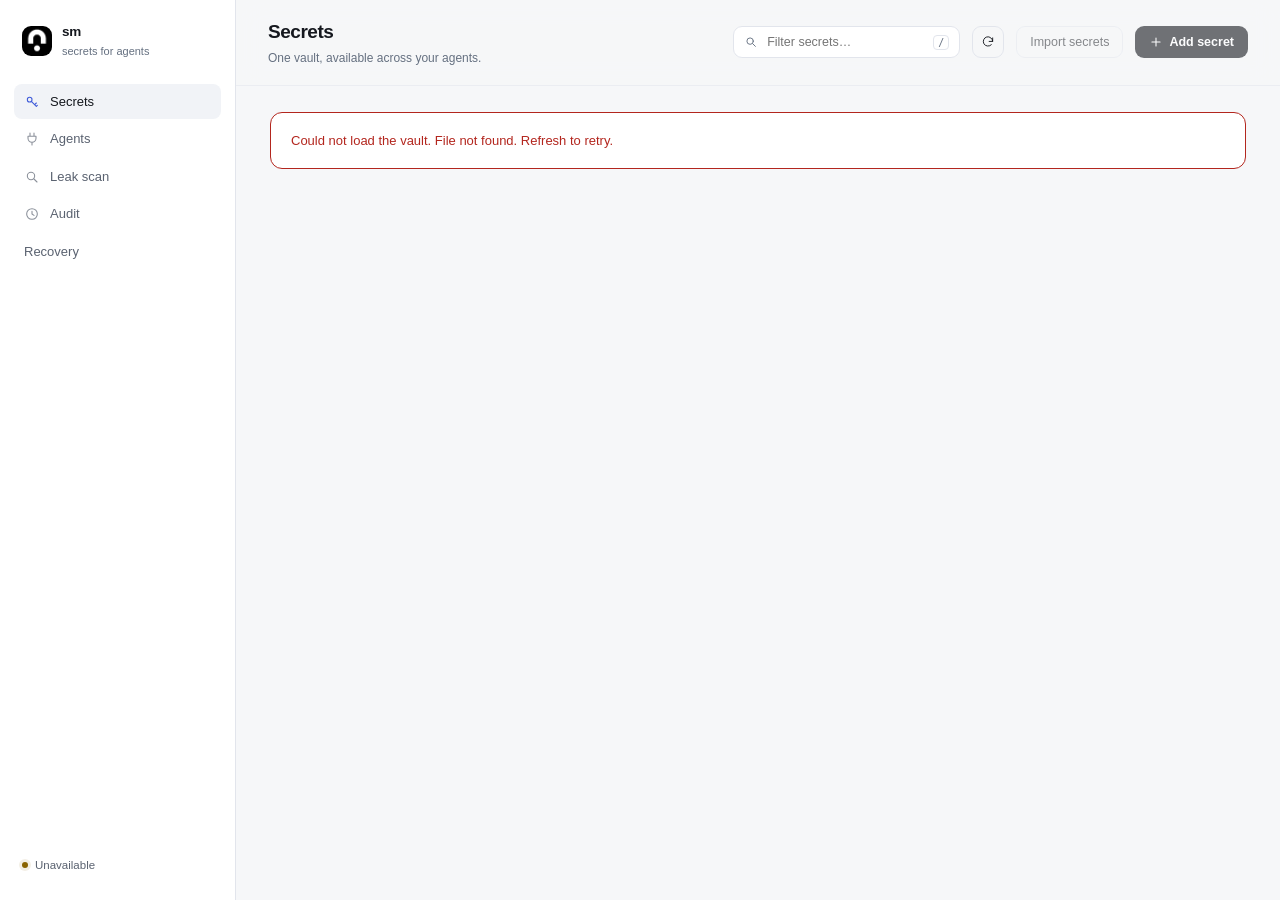
==== commit c3a67f29: "Adopt the SM monogram brand pack - Mac app: generated AppIcon.icns from the dark monogram and fixed " ====
--- a/internal/uiserver/ui/index.html
+++ b/internal/uiserver/ui/index.html
@@ -8,6 +8,7 @@
 <meta name="theme-color" media="(prefers-color-scheme: dark)" content="#0b0d11">
 <meta name="description" content="sm — local secrets for AI agents">
 <title>sm — secrets for agents</title>
+<link rel="icon" type="image/png" sizes="32x32" href="[data-uri]">
 <style>
   :root {
     color-scheme: dark light;
@@ -94,8 +95,10 @@
   .brand { display: flex; align-items: center; gap: 10px; padding: 2px 8px; }
   .mark {
     width: 30px; height: 30px; border-radius: 9px; flex: none;
-    background: var(--ink); color: var(--ink-text);
-    display: grid; place-items: center; font: 600 12.5px/1 var(--mono); letter-spacing: -0.02em;
+    background: url("[data-uri]") center / cover no-repeat;
+  }
+  @media (prefers-color-scheme: light) {
+    .mark { filter: invert(1); }
   }
   .brand-name { font-size: 13.5px; font-weight: 600; letter-spacing: -0.015em; }
   .brand-sub { margin-top: 1px; font-size: 11px; color: var(--text-3); }
@@ -555,7 +558,7 @@
 <div class="app">
   <aside class="rail">
     <div class="brand">
-      <div class="mark">sm</div>
+      <div class="mark" aria-hidden="true"></div>
       <div>
         <div class="brand-name">sm</div>
         <div class="brand-sub">secrets for agents</div>
@@ -812,7 +815,7 @@
         </div>
         <small>.env, .txt or plain text. You can also drop it here.</small>
       </div>
-      <p class="hint">Parsed on this device, never sent to a model. Supports JSON, YAML, .env, setup commands, and labeled text. Review each name, value, group, and type before saving. Unknown values default to Secret.</p>
+      <p class="hint">Parsed on this device, never sent to a model. Supports JSON, YAML, .env, setup commands, curl, labeled blocks (including Cloudflare R2), and bare values. Review each name, value, group, and type before saving. Unknown values default to Secret.</p>
       <button class="btn" id="detectBtn" type="button">Detect</button>
       <div id="detectWarnings" role="status"></div>
       <p class="hint" id="reviewStatus" role="status" hidden></p>
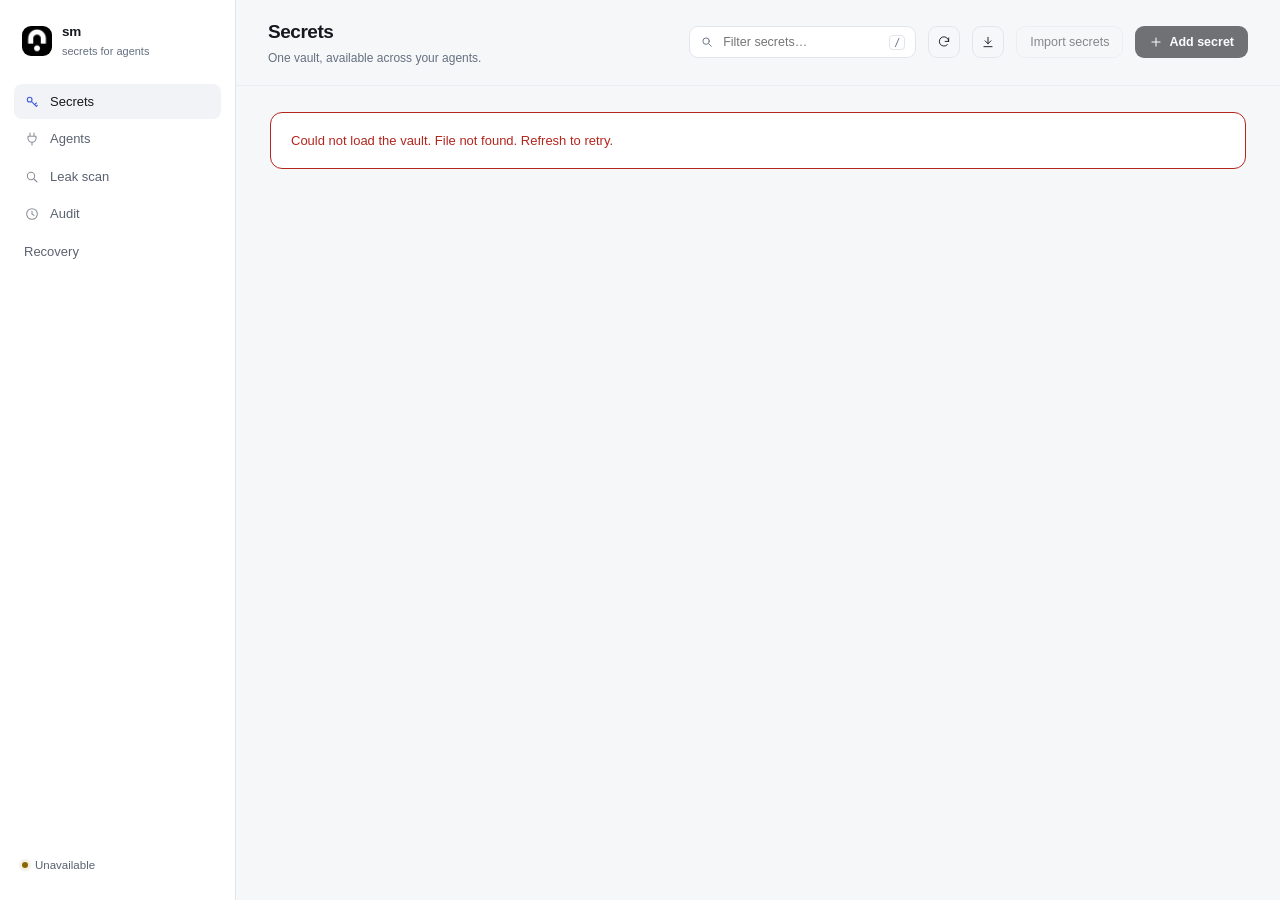
==== commit 2386d836: "Add cached update checks and an eye-button value reveal - sm update checks GitHub Releases explicitl" ====
--- a/internal/uiserver/ui/index.html
+++ b/internal/uiserver/ui/index.html
@@ -186,6 +186,25 @@
   .secret:last-child { border-bottom: 0; }
   .secret:hover { background: var(--panel-2); }
   .secret-main { min-width: 0; }
+  .secret-value {
+    margin-top: 3px;
+    font: 11.5px/1.4 var(--mono);
+    color: var(--text-3);
+    overflow-wrap: anywhere;
+  }
+  .secret-value.hint { letter-spacing: .08em; }
+  .secret-value.config-value { color: var(--text-2); }
+  .secret-value.revealed { color: var(--accent); }
+  .secret-value-row { display: flex; align-items: center; gap: 6px; min-width: 0; }
+  .secret-value-row .secret-value { flex: 1; min-width: 0; }
+  .reveal-value {
+    display: grid; place-items: center; flex: none;
+    width: 26px; height: 26px; padding: 0;
+    border: 1px solid transparent; border-radius: 6px;
+    background: transparent; color: var(--text-3); cursor: pointer;
+  }
+  .reveal-value:hover { background: var(--panel-2); color: var(--text); }
+  .reveal-value:focus-visible { outline: 2px solid var(--accent); outline-offset: 1px; }
   .secret-name {
     font: 500 12.5px var(--mono); letter-spacing: -0.01em;
     overflow: hidden; text-overflow: ellipsis; white-space: nowrap;
@@ -262,6 +281,13 @@
   .agent-status { margin-left: auto; font-size: 11.5px; color: var(--text-3); }
   .agent-status.ok { color: var(--ok); }
   .agent-status.err { color: var(--err); }
+  .update-banner {
+    display: flex; align-items: center; gap: 10px; flex-wrap: wrap;
+    margin: 14px 20px 0; padding: 10px 14px;
+    border: 1px solid var(--line); border-radius: var(--radius-md);
+    background: var(--panel); font-size: 12px; color: var(--text-2);
+  }
+  .update-banner .spacer { flex: 1; }
 
   .scan-controls { display: flex; align-items: center; gap: 14px; padding: 16px 20px; }
   .switch { display: inline-flex; align-items: center; gap: 8px; font-size: 12px; color: var(--text-2); cursor: pointer; }
@@ -606,12 +632,22 @@
       <button class="btn icon ghost" id="refresh" aria-label="Refresh" title="Refresh">
         <svg viewBox="0 0 24 24" fill="none" stroke="currentColor" stroke-width="1.6" stroke-linecap="round" stroke-linejoin="round" aria-hidden="true"><path d="M20 11a8 8 0 1 0-2.3 5.7M20 5v6h-6"/></svg>
       </button>
+      <button class="btn icon ghost" id="checkUpdates" aria-label="Check for updates" title="Check for updates">
+        <svg viewBox="0 0 24 24" fill="none" stroke="currentColor" stroke-width="1.6" stroke-linecap="round" stroke-linejoin="round" aria-hidden="true"><path d="M12 4v11M7 10l5 5 5-5M5 20h14"/></svg>
+      </button>
       <button class="btn ghost" id="importBtn" type="button">Import secrets</button>
       <button class="btn primary" id="addBtn">
         <svg viewBox="0 0 24 24" fill="none" stroke="currentColor" stroke-width="1.8" stroke-linecap="round" aria-hidden="true"><path d="M12 5v14M5 12h14"/></svg>
         Add secret
       </button>
     </header>
+
+    <div class="update-banner" id="updateBanner" hidden>
+      <span id="updateText"></span>
+      <span class="spacer"></span>
+      <a class="btn small" id="updateLink" href="https://github.com/karthikmprakash/agents-secret-manager/releases/latest" target="_blank" rel="noopener noreferrer">Release notes</a>
+      <button class="btn small ghost" id="updateDismiss" type="button">Dismiss</button>
+    </div>
 
     <section class="view" id="view-secrets">
       <div class="notice" id="onboarding" hidden>
@@ -979,6 +1015,17 @@
     if (name === "agents") loadAgents();
   }
 
+  function renderUpdate(info) {
+    const banner = $("updateBanner");
+    if (!info || !info.available) {
+      banner.hidden = true;
+      return;
+    }
+    $("updateText").textContent = "Update available: v" + info.latest + " · you have " + info.current;
+    $("updateLink").href = info.url || "https://github.com/karthikmprakash/agents-secret-manager/releases/latest";
+    banner.hidden = false;
+  }
+
   function skeletonSecrets() {
     const list = $("secretList");
     list.textContent = "";
@@ -1001,6 +1048,7 @@
     try {
       const data = await api("/api/state");
       state.data = data;
+      renderUpdate(data.update);
       $("loadError").hidden = !data.vaultError;
       $("loadError").textContent = data.vaultError || "";
       $("onboarding").hidden = data.initialized || !!data.vaultError;
@@ -1127,10 +1175,66 @@
       present ? null : el("span", { class: "chip warn", text: secret.status }),
     ]);
 
+    const valueText = secret.preview || (secret.status === "missing" ? "not in vault" : "");
+    const valueLine = el("div", {
+      class: "secret-value" + (secret.sensitive === false ? " config-value" : " hint"),
+      id: "value-" + secret.name,
+      text: valueText,
+      translate: "no",
+    });
+    const valueRow = el("div", { class: "secret-value-row" }, [valueLine]);
+    if (secret.revealable) {
+      const openSVG = '<svg viewBox="0 0 24 24" width="14" height="14" fill="none" stroke="currentColor" stroke-width="1.6" stroke-linecap="round" stroke-linejoin="round" aria-hidden="true"><path d="M2.5 12s3.5-6 9.5-6 9.5 6 9.5 6-3.5 6-9.5 6-9.5-6-9.5-6Z"/><circle cx="12" cy="12" r="2.6"/></svg>';
+      const closedSVG = '<svg viewBox="0 0 24 24" width="14" height="14" fill="none" stroke="currentColor" stroke-width="1.6" stroke-linecap="round" stroke-linejoin="round" aria-hidden="true"><path d="m3 3 18 18"/><path d="M10.6 6.2A10.8 10.8 0 0 1 12 6c6 0 9.5 6 9.5 6a17 17 0 0 1-2.2 2.9M6.2 6.2C3.9 7.8 2.5 12 2.5 12s3.5 6 9.5 6c1.3 0 2.5-.3 3.5-.7"/></svg>';
+      const eye = el("button", {
+        class: "reveal-value", type: "button",
+        "aria-label": "Reveal value", "aria-pressed": "false", title: "Reveal value",
+      });
+      eye.innerHTML = openSVG;
+      let revealed = false;
+      let hideTimer = null;
+      const hide = () => {
+        clearTimeout(hideTimer);
+        valueLine.textContent = secret.preview || "••••";
+        valueLine.classList.remove("revealed");
+        eye.innerHTML = openSVG;
+        eye.setAttribute("aria-label", "Reveal value");
+        eye.setAttribute("aria-pressed", "false");
+        eye.title = "Reveal value";
+        revealed = false;
+      };
+      eye.addEventListener("click", async () => {
+        if (revealed) {
+          hide();
+          return;
+        }
+        try {
+          const res = await api("/api/reveal", {
+            method: "POST",
+            headers: { "Content-Type": "application/json" },
+            body: JSON.stringify({ name: secret.name, scope: secret.scope }),
+          });
+          valueLine.textContent = res.value;
+          valueLine.classList.add("revealed");
+          eye.innerHTML = closedSVG;
+          eye.setAttribute("aria-label", "Hide value");
+          eye.setAttribute("aria-pressed", "true");
+          eye.title = "Hide value";
+          revealed = true;
+          clearTimeout(hideTimer);
+          hideTimer = setTimeout(hide, 20000);
+        } catch (err) {
+          toast(err.message);
+        }
+      });
+      valueRow.append(eye);
+    }
+
     return el("li", { class: "secret" }, [
       el("span", { class: "dot " + (present ? "ok" : "warn"), title: present ? "present" : "missing" }),
       el("div", { class: "secret-main" }, [
         el("div", { class: "secret-name", text: secret.name, translate: "no" }),
+        valueRow,
       ]),
       chips,
       menu,
@@ -1203,6 +1307,36 @@
       text: agent.status || "Unknown",
     });
     const btn = el("button", { class: "btn small", type: "button", text: wired ? "Update config" : "Configure" });
+    const removeBtn = el("button", { class: "btn small ghost", type: "button", text: "Remove" });
+    removeBtn.disabled = agent.status === "not configured";
+
+    removeBtn.addEventListener("click", async () => {
+      if (!window.confirm("Remove the sm MCP entry from " + agent.name + "?")) return;
+      removeBtn.disabled = true;
+      removeBtn.textContent = "Removing…";
+      try {
+        const res = await api("/api/setup", {
+          method: "POST",
+          headers: { "Content-Type": "application/json" },
+          body: JSON.stringify({ only: agent.name, remove: true }),
+        });
+        const result = (res.results || [])[0];
+        if (!result || result.failed) {
+          toast(result?.status || "Could not remove the configuration. Refresh to retry.");
+          removeBtn.disabled = false;
+        } else {
+          agent.status = "not configured";
+          status.textContent = "Not configured";
+          status.className = "agent-status";
+          btn.textContent = "Configure";
+          toast(agent.name + ": sm entry removed. Restart the agent to apply.");
+        }
+      } catch (err) {
+        toast(err.message);
+        removeBtn.disabled = false;
+      }
+      removeBtn.textContent = "Remove";
+    });
 
     btn.addEventListener("click", async () => {
       btn.disabled = true;
@@ -1222,6 +1356,7 @@
           agent.status = "configured";
           status.textContent = "Configured";
           status.className = "agent-status ok";
+          removeBtn.disabled = false;
           toast(agent.name + ": configuration saved. Reconnect or restart the agent.");
         }
       } catch (err) {
@@ -1241,6 +1376,7 @@
       ]),
       status,
       btn,
+      removeBtn,
     ]);
   }
 
@@ -2067,6 +2203,26 @@
     renderSecrets();
     $("filter").focus();
   });
+  $("checkUpdates").addEventListener("click", async (event) => {
+    const btn = event.currentTarget;
+    btn.disabled = true;
+    try {
+      const result = await api("/api/update/check", {
+        method: "POST",
+        headers: { "Content-Type": "application/json" },
+        body: "{}",
+      });
+      if (state.data) state.data.update = result;
+      renderUpdate(result);
+      toast(result.available ? "Update available: v" + result.latest : "You're up to date (v" + result.current + ")");
+    } catch (err) {
+      toast(err.message);
+    }
+    btn.disabled = false;
+  });
+
+  $("updateDismiss").addEventListener("click", () => { $("updateBanner").hidden = true; });
+
   $("refresh").addEventListener("click", () => {
     loadState();
     if (state.view === "agents") loadAgents(true);
